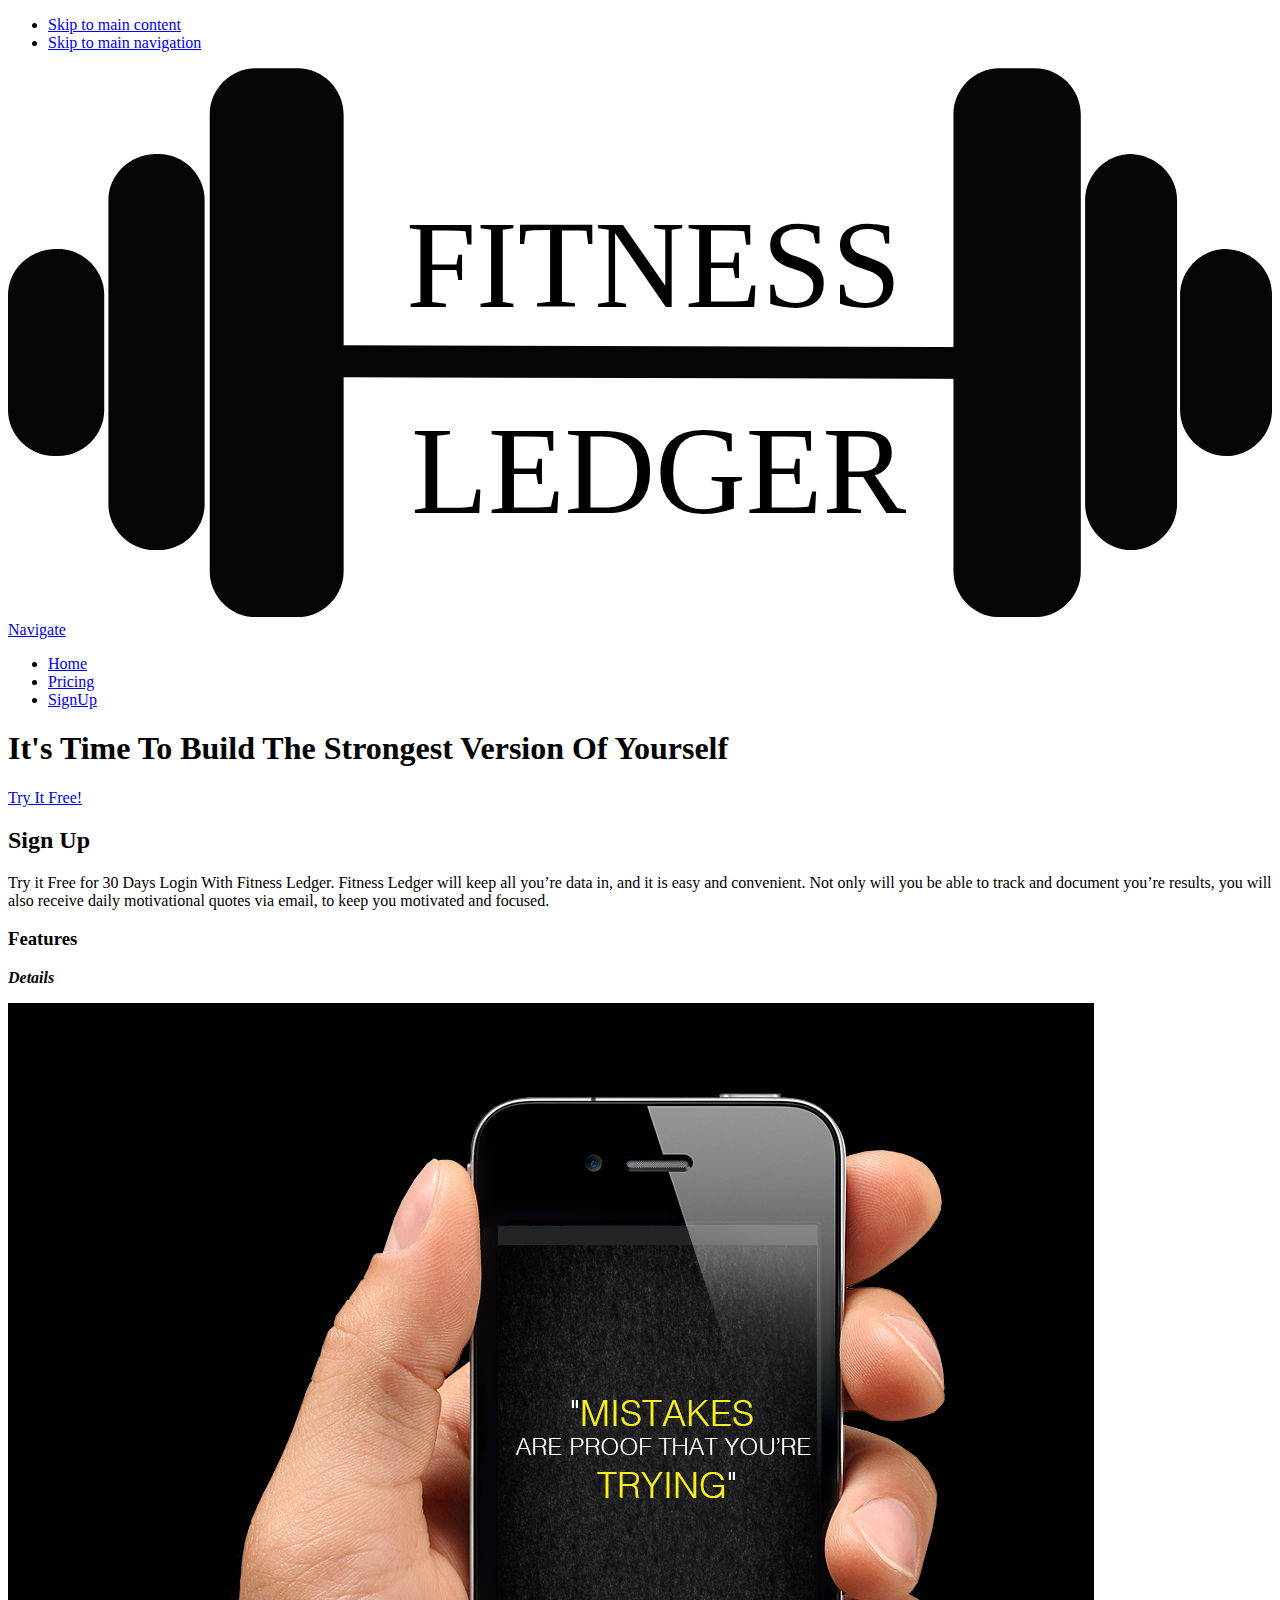
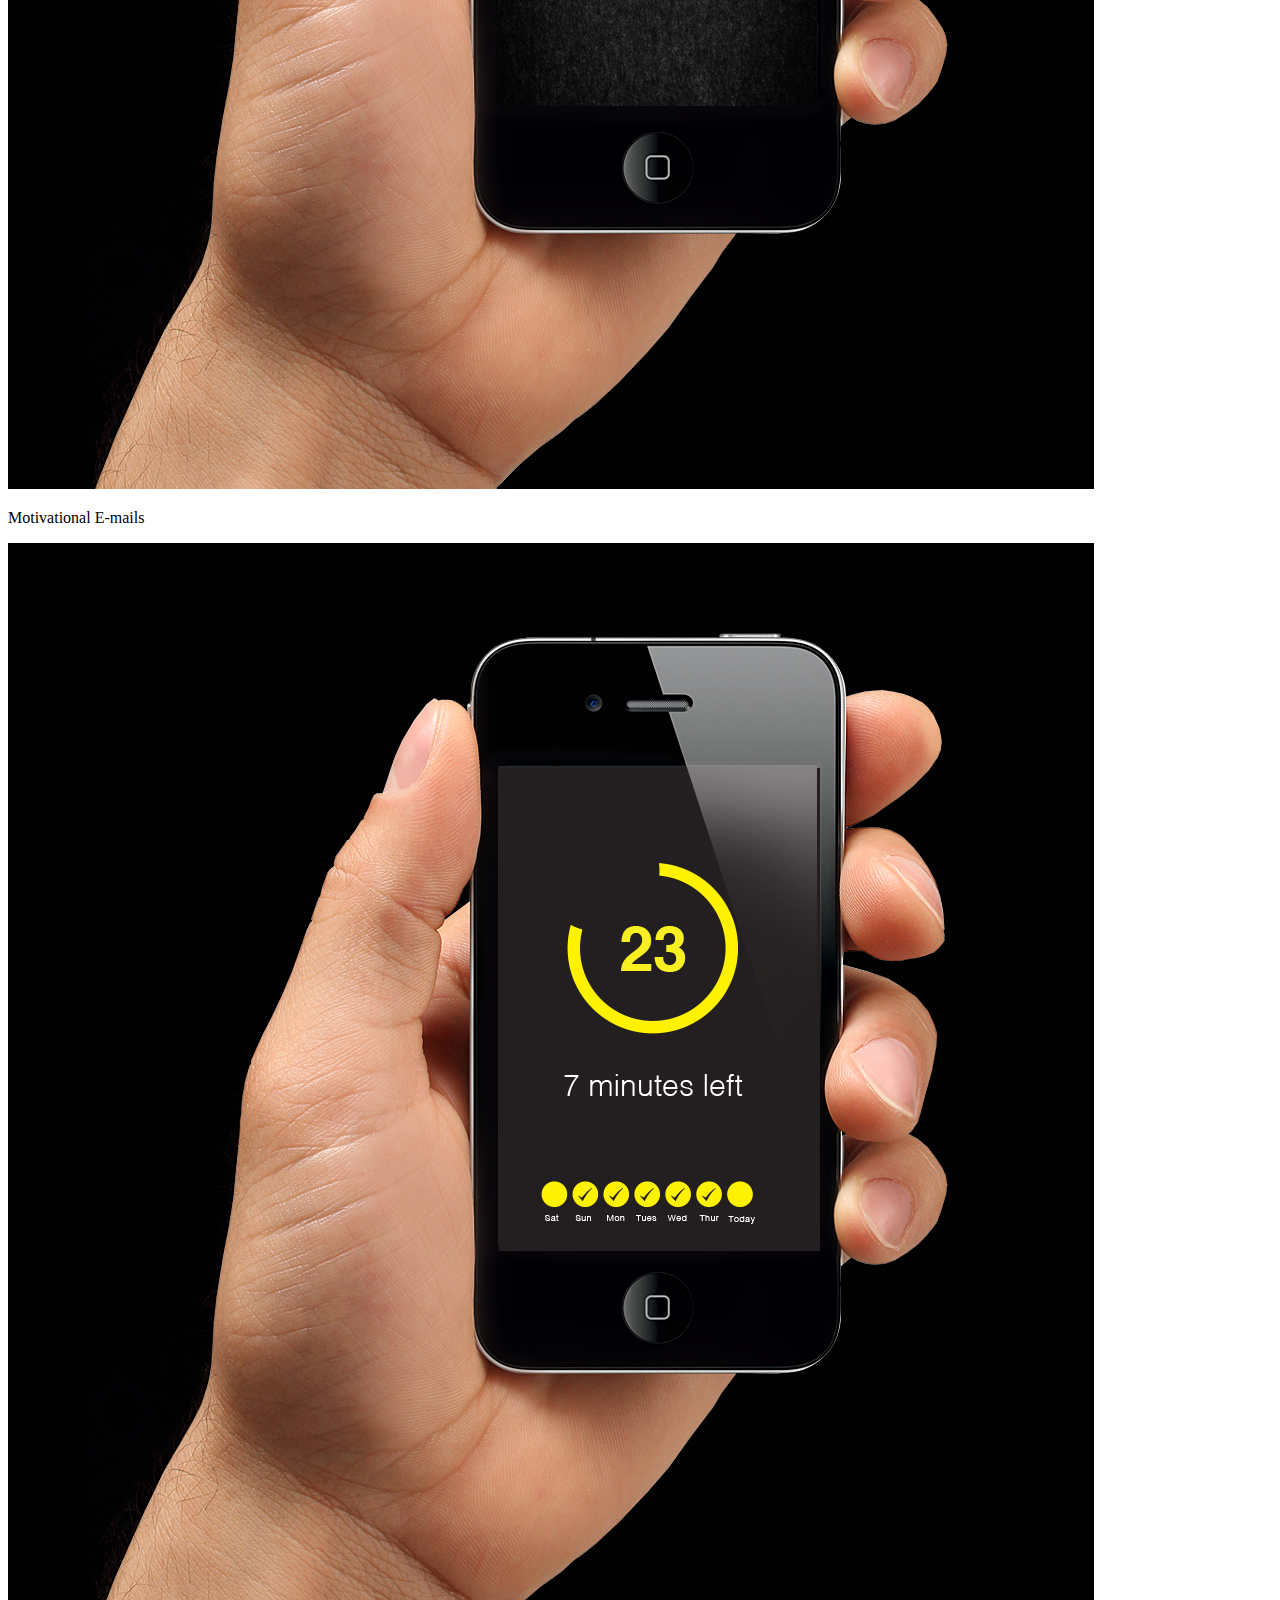
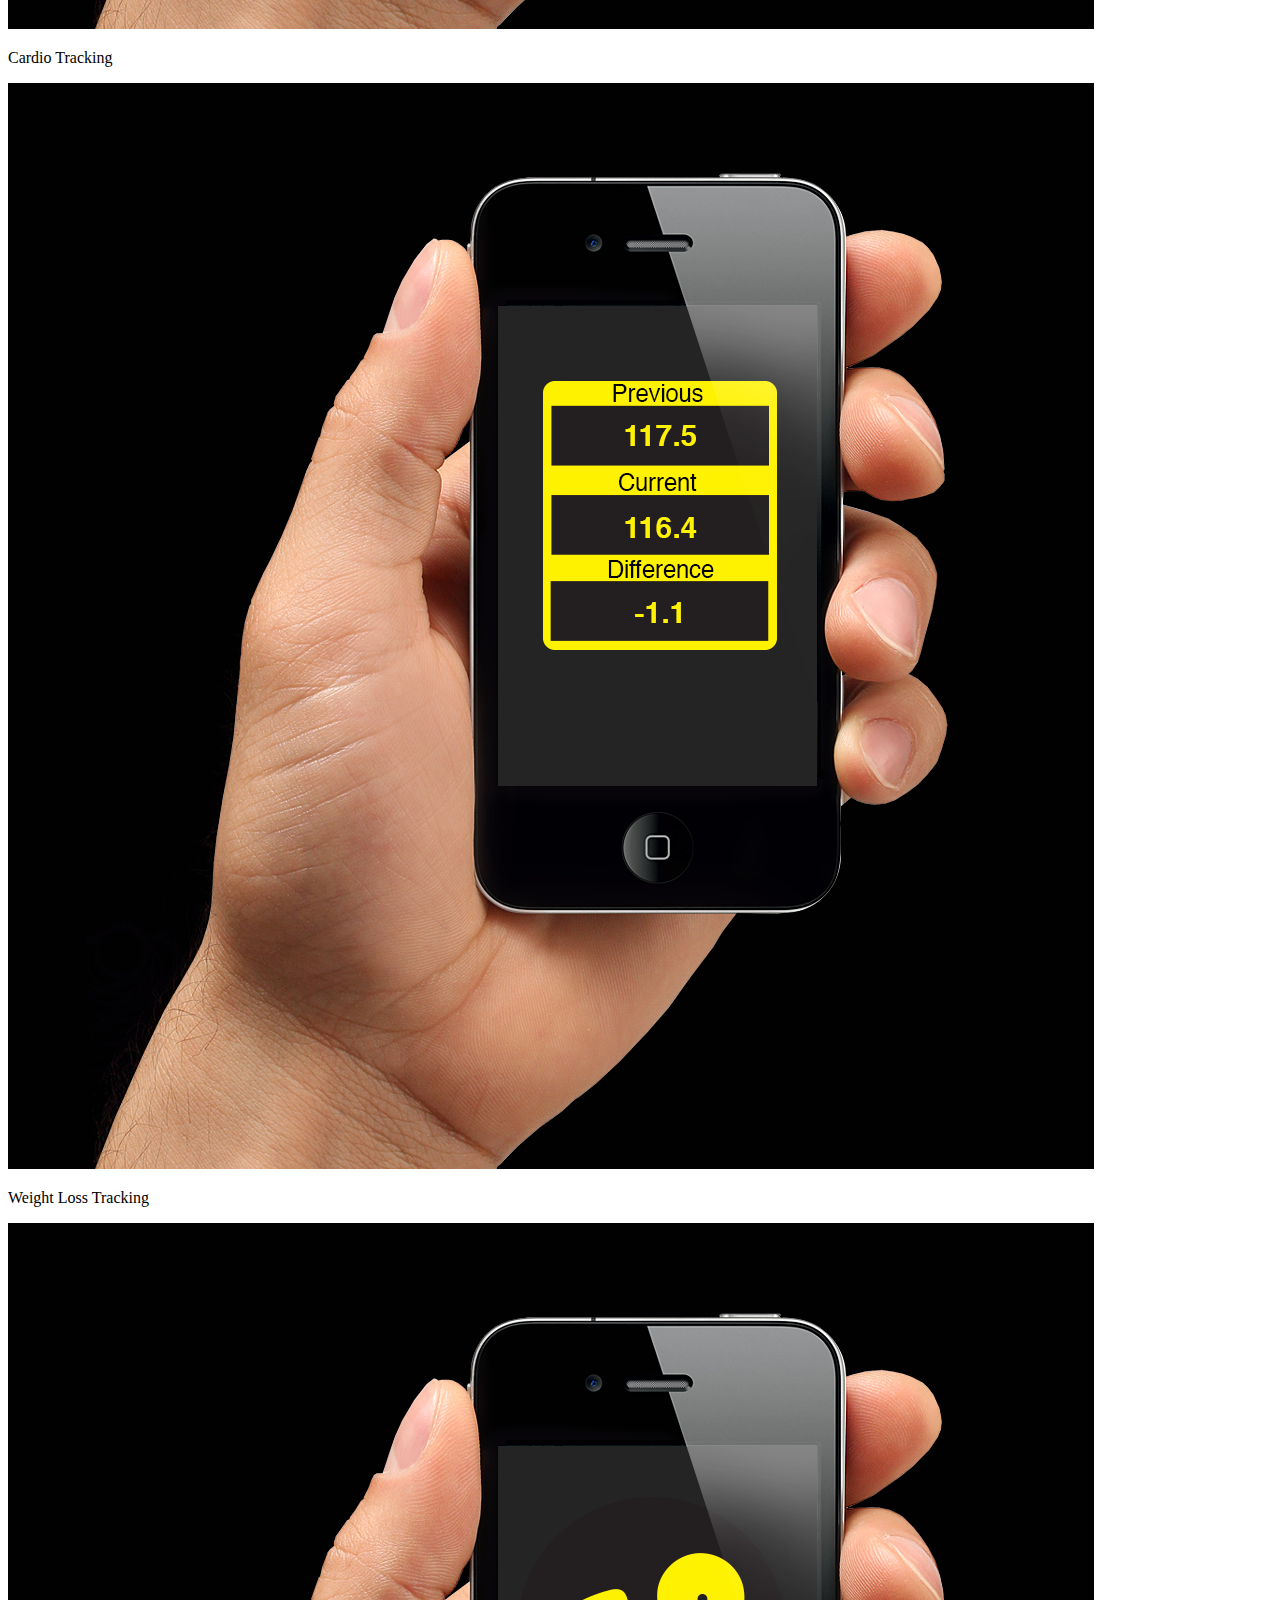
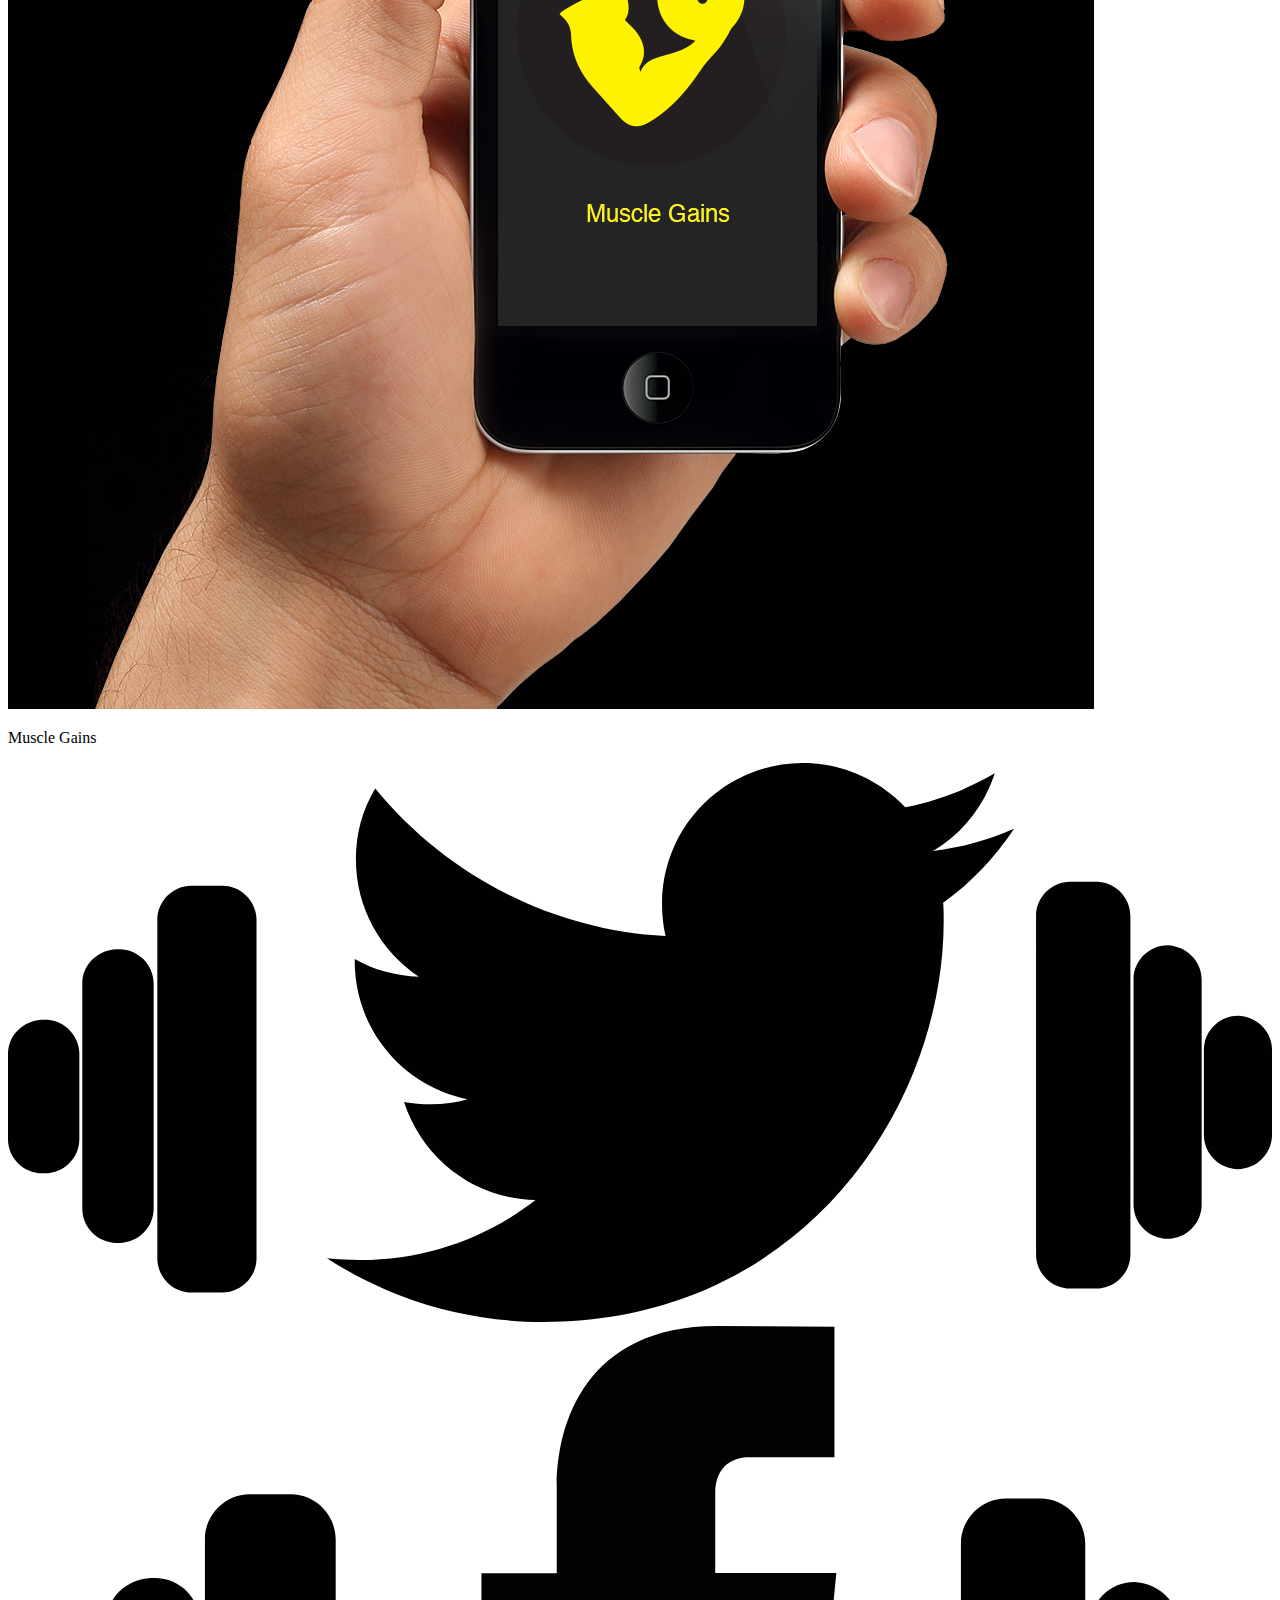
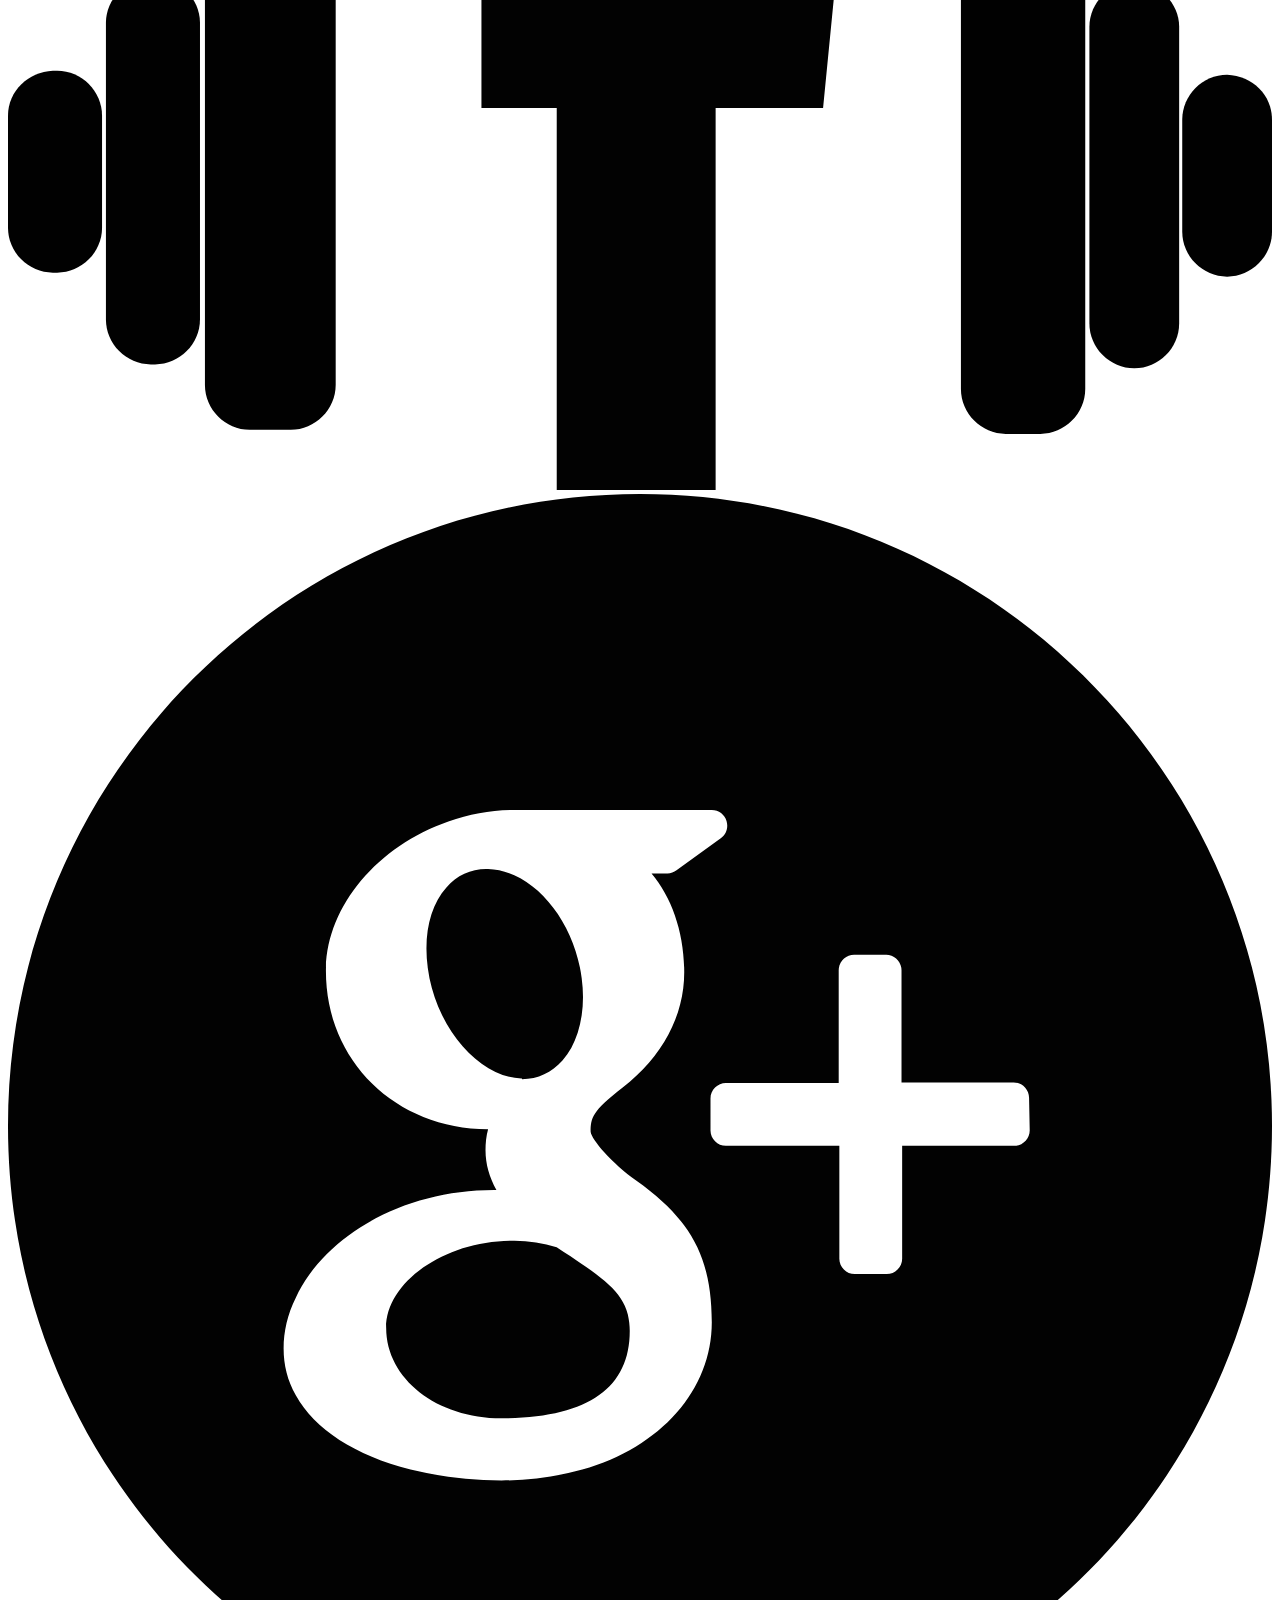
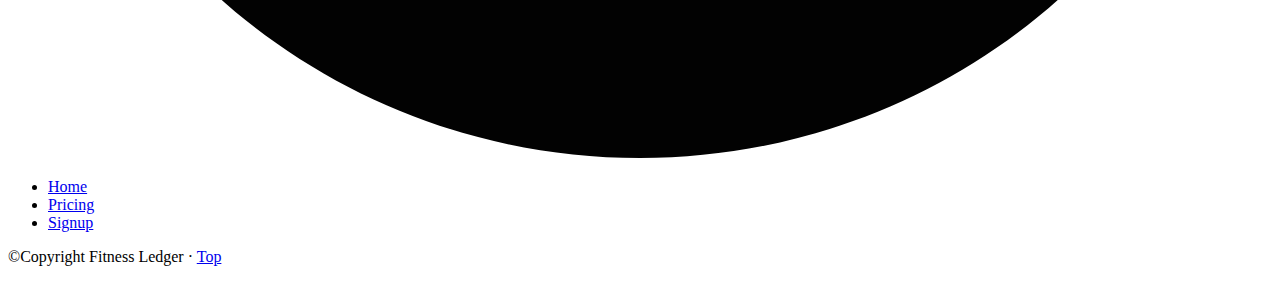
==== index.html @ 0e33649c "Changed features picture" ====
<!DOCTYPE html>
<html lang="en-ca">
<head>
	<meta charset="utf-8">
	<title>Fitness Ledger</title>
	<meta name="viewport" content="width=device-width,initial-scale=1">
    <link href="css/grid.css" rel="stylesheet">
    <link href="css/typography.css" rel="stylesheet">
    <link href="css/main.css" rel="stylesheet">
    
</head>    
<body>
    
    <ul class="skip-links"> 
        <li><a href="#main">Skip to main content</a></li>
        <li><a href="#nav-top">Skip to main navigation</a></li>
    </ul>
    
     <header role="banner" id="top"> 
         <a href="index.html">
            <img src= "Images/logo.svg" alt="fitness ledgerlogo" class="logo">
         </a>
             
          <a href="#nav" id="nav" class="nav-btn">Navigate</a> 
             
		<nav role="navigation" id="nav-top" class="nav-top">	
             <ul>
				<li><a href="index.html">Home</a></li>
				<li><a href="price.html">Pricing</a></li>
                 <li><div class="signuplink"><a href="sign-up.html">SignUp</a></div></li>
			</ul>
        </nav>  
    </header>
         
         <main role= "main" id= "main">
             
        <div class="banner island">
            
            <h1 class="banner-title">It's Time To Build The Strongest Version Of Yourself</h1>
        
            <div class="send">        
                <a href="sign-up.html" class="sign-up-button">Try It Free!</a>
            </div>
         </div>
         
             <article><div class="homepage"></div>
    
        <h2>Sign Up</h2>
          
        <p class="gutter">Try it Free for 30 Days Login With Fitness Ledger. Fitness Ledger will keep all you’re data in, and it is easy and convenient. Not only will you be able to track and document you’re results, you will also receive daily motivational quotes via email, to keep you motivated and focused.</p>
            
        <div class="grey-background">
            
            <h3>Features</h3>
             
            <p class="gutter"><em><strong>Details</strong></em></p>
    
        <div class="grid detail-shots push">
            <div class="unit unit-xs-1 unit-s-1-3 unit-m-1-4">
                <img class="img-flex gutter pad-t" src="Images/motivationalquote.png" alt="motivationalquote">
                <p class="gutter">
                Motivational E-mails
                </p>
            </div>
            
             <div class="unit unit-xs-1 unit-s-1-3 unit-m-1-4">
                 <img class="img-flex gutter pad-t" src="Images/cardio.png" alt="cardio">
                 <p class="gutter">
                     Cardio Tracking
                 </p>
            </div>
            
            <div class="unit unit-xs-1 unit-s-1-3 unit-m-1-4">
                <img class="img-flex gutter pad-t" src="Images/weightloss.png" alt="weightloss"><p class="gutter">Weight Loss Tracking</p>
            </div>
            
            <div class="unit unit-xs-1 unit-s-1 unit-m-1-4">
                <img class="img-flex gutter pad-t" src="Images/musclegains.png" alt="musclegains"> <p class="gutter">Muscle Gains</p>
            </div>
        </div>
        </div>
    </article>
    </main>
         
   <footer role="contentinfo">
       
    <div class="social-media">
        <a href="http://www.twitter.com"><img src= "Images/twitter-logo.svg" alt="social-media"></a>
        <a href= "http://www.facebook.com"><img src= "Images/facebook-logo.svg" alt="social-media"></a>
        <a href= "http://www.googleplus.com"><img src= "Images/googleplus-logo.svg" alt="social-media"></a>
    </div>
       
       <nav id= "nav-bottom" class="nav nav-bottom">
             
             <ul class="nav-bottom">
             <li class= "gutter-half" ><a href="index.html">Home</a></li>
             <li class= "gutter-half"><a href="price.html">Pricing</a></li>
             <li class= "gutter-half"><a href="sign-up.html">Signup</a></li>
            </ul>
             
         </nav>
             
        <p class="micro copyright gutter">©Copyright Fitness Ledger · <a href="#top">Top</a></p>
       </footer>
        
         <script src="js/toggle.js"></script>
         <script src="js/nav.js"></script>
</body>
</html>
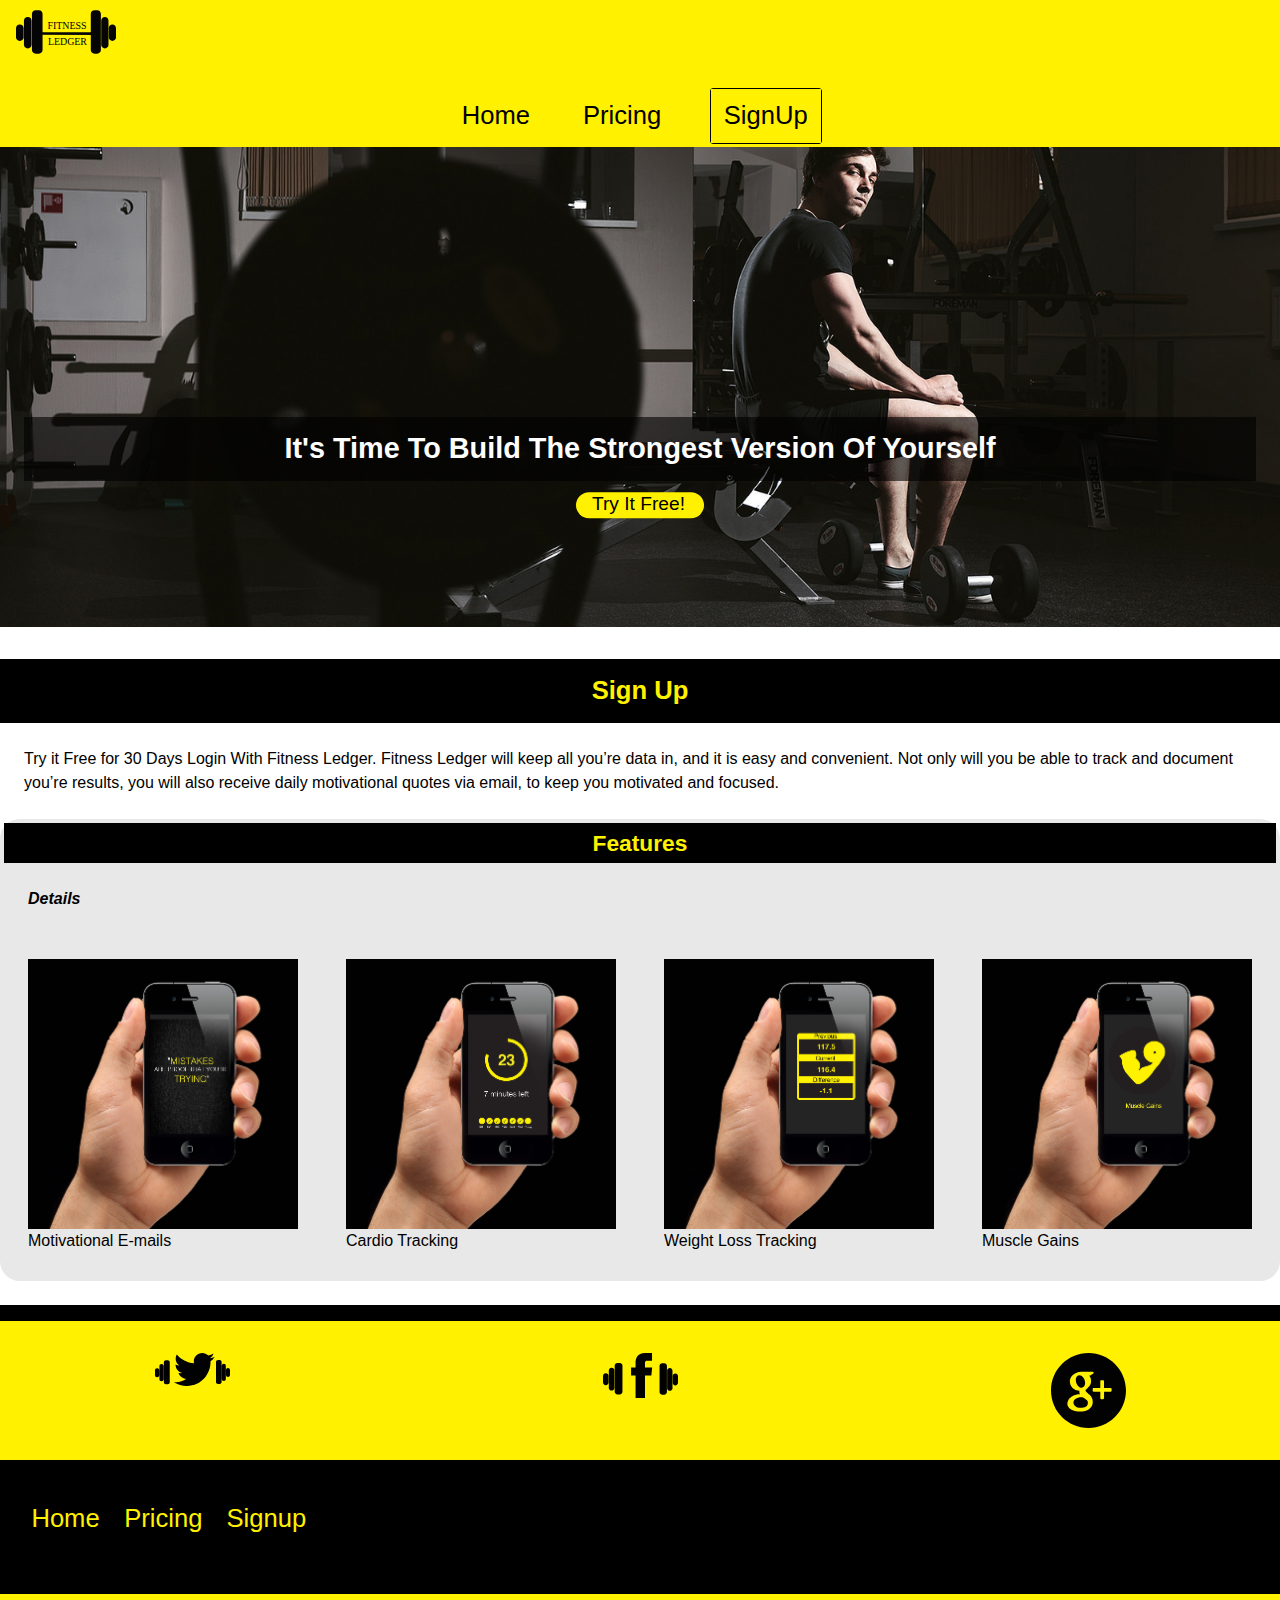
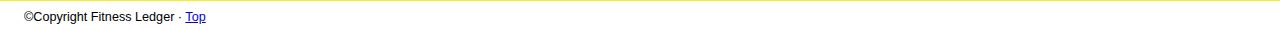
==== commit f848fe0f: "Fixing css" ====
--- a/index.html
+++ b/index.html
@@ -4,9 +4,9 @@
 	<meta charset="utf-8">
 	<title>Fitness Ledger</title>
 	<meta name="viewport" content="width=device-width,initial-scale=1">
-    <link href="css/grid.css" rel="stylesheet">
-    <link href="css/typography.css" rel="stylesheet">
-    <link href="css/main.css" rel="stylesheet">
+    <link href="css/something2.css" rel="stylesheet">
+    <link href="css/something3.css" rel="stylesheet">
+    <link href="css/something1.css" rel="stylesheet">
     
 </head>    
 <body>
--- a/css/something2.css
+++ b/css/something2.css
@@ -0,0 +1,587 @@
+@charset "utf-8";
+
+@-moz-viewport { width: device-width; scale: 1; }
+@-ms-viewport { width: device-width; scale: 1; }
+@-o-viewport { width: device-width; scale: 1; }
+@-webkit-viewport { width: device-width; scale: 1; }
+@viewport { width: device-width; scale: 1; }
+
+* {
+	-moz-box-sizing: border-box;
+	-webkit-box-sizing: border-box;
+	box-sizing: border-box;
+}
+
+html {
+	-moz-text-size-adjust: 100%;
+	-ms-text-size-adjust: 100%;
+	-webkit-text-size-adjust: 100%;
+	text-size-adjust: 100%;
+    font-size: 100%;
+    font-family: helvetica, Times, serif;
+}
+
+img {
+	width: 100%;
+    display: block;
+}
+
+body {
+    margin: 0;
+    padding: 0; 
+}
+
+.line-height {
+    line-height: 1rem;
+
+}
+
+.homepage {
+    padding: 1rem;
+}
+
+.gutter { 
+    padding-left: 1em;
+}
+
+a:focus {
+    outline: 3px solid purple;
+}
+
+.skip-links {
+    margin: 0;
+    padding: 0;
+    list-style-type: none;
+}
+
+.skip-links a {
+    position: absolute;
+    top: -3em;
+    background-color: #000;
+    color: #fff;
+    text-decoration: none;
+    padding: 0.5em 0.75em;
+    font-size: 1.24em;
+}
+
+.skip-links a:focus {
+    top: 0;
+}
+
+article {
+    padding: 0;
+    overflow: hidden;   
+}
+
+.title {
+    margin:0;
+}
+
+header {
+    overflow: hidden;
+    background-color: #FFF100 ;
+}
+
+.logo {
+    height: 4rem;
+    width: 100px;
+    display: block;
+    float: left;
+    margin: 0 0 0 1em;
+}
+
+.billboard {
+    padding: 0;
+    margin: 0;
+    overflow: hidden;
+    background-color: #222;
+}
+
+.banner {
+    padding-top: 0;
+    margin: 0;
+    overflow: hidden;
+    background-image: url(../Images/banner.jpg);
+    position: relative;
+    height: 30em;
+    background-size: cover;
+    background-position: center center;
+}
+
+.banner-title {
+    text-align: center;
+    text-color: white;
+    margin-top: 20%;
+}
+
+.sign-up-button {
+    margin: 0% auto;
+    display: block;
+    font-size: 1.2rem;
+    background-color: #FFF100;
+    text-align: center;
+    padding: 2px 6px 2px 3px;
+    height: 1.6rem;
+    width: 8rem;
+    color: black;
+    border-radius: 24px;
+    transform: translateY(-50%)
+}
+.send a {
+    text-decoration: none;
+}
+
+p {
+    line-height: 1.5rem;
+    margin: 0 0 1.5rem;
+    font-size: 1rem;
+}
+
+.grey-background {
+    background-color: #E8E8E8;
+    border-radius: 20px;
+    padding: .25rem
+}
+
+h1 { 
+     background-color:  rgba(0, 0, 0, 0.6);
+    font-size: 1.5rem;
+    margin: 2rem 20%;
+    color: white; 
+    text-align: center;
+    padding: .5rem 5%;
+}
+
+h2 {
+    background-color: black;
+    font-size: 1.5rem;
+    margin: 2rem 20%;
+    color: #FFF100; 
+    text-align: center;
+    padding: .5rem 5%;
+}
+
+h3 { 
+    background-color: black;
+    font-size: 1.5rem;
+    margin: 2rem 20%;
+    color: #FFF100;
+    text-align: center;
+    padding: .5rem 5%;
+}
+
+figure {
+    margin: 0 auto 1.5rem;
+     width: 100%;
+}
+ 
+figcaption {
+    font-size: .80rem;
+    margin: .5rem 5%;  
+}
+
+.nav-btn,
+.nav-btn:link,
+.nav-btn:visited {
+	height: 2rem;
+    width: 2.875rem; 
+	overflow: hidden;
+	background: transparent url("../images/icon-nav.svg") no-repeat 0 0;
+	text-indent: 100%;
+	white-space: nowrap; 
+    right: 0.625rem;
+    position: absolute;
+    top: 1em;
+}
+
+.nav-btn:hover,
+.nav-btn:focus,
+.nav-btn:active {
+    background-color: #000;
+    background-position: 0 -2.5rem;   
+}
+
+.nav-top {
+	max-height: 0; 
+    overflow: hidden;
+	-moz-transition: all 250ms linear;
+	-o-transition: all 250ms linear;
+	-webkit-transition: all 250ms linear;
+	transition: all 250ms linear;
+    width: 100%;
+    margin: 0;
+}
+
+.signuplink {
+    border: 1px solid black;
+    border-radius: 3px;
+    font-size: 1.6rem;
+    width: 7rem;
+}
+
+.nav-top ul { 
+	margin: 0;
+    padding:0;
+    list-style-type: none;   
+}
+
+.nav-top a,
+.nav-top a:link,
+.nav-top a:visited {
+	display: block;
+	font-size: 1.6rem;
+    padding: .875rem 5%;
+	color: #000;
+	text-decoration: none;
+    background-color: #fff100;   
+}
+
+.nav-top a:hover,
+.nav-top a:focus,
+.nav-top a:active {
+    background-color: #222;
+    color: #fff; 
+}
+
+nav-bottom a,
+.nav-bottom a:link,
+.nav-bottom a:visited {
+	display: block;
+	font-size: 1.6rem;
+    padding: .875rem 5%;
+	color: #fff100;
+	text-decoration: none;
+    background-color: black;   
+}
+
+.nav-bottom a:hover,
+.nav-bottom a:focus,
+.nav-bottom a:active {
+    background-color: #fff100;
+    color: white; 
+}
+
+.nav-bottom {
+    background-color: black;
+    color: #fff100;
+    overflow: hidden;
+    padding-top: 1em; 
+}
+
+.nav-bottom li{
+    list-style: none;
+    float: left;  
+}
+
+.nav-bottom a {
+    text-decoration: none;
+}
+
+.nav-top[data-state="expanded"] {
+    display: block;
+    max-height: 15em;
+}
+
+.social-media {
+    padding: 2em 0;
+    overflow: hidden;
+}
+
+.social-media a {
+    float: left;
+    width: 30%;
+    padding: 0;
+    margin: 0 5% 0 0;
+    display: inline-block;
+    text-align: center;
+}
+
+.social-media img {
+    width: 75px;
+    margin: 0 auto;
+}
+
+.social-media a:nth-child(3){
+    margin: 0;
+}
+
+.info {
+    text-align: center;
+    list-style: none;
+    padding: 0;
+    margin: 0;
+}
+
+.info li {
+    background-color: #000;
+    font-size: 1.5rem;
+    color: #FFF100;
+    text-align: center;
+    padding: .5rem 5%
+}
+    
+footer {
+    background-color:#FFF100;
+    margin: 1.5rem auto;
+    height: 18.5em;
+    overflow: hidden;
+    border-top: solid black 1em;
+}
+
+ul {
+    padding:0;
+    margin:0;
+    padding: 0 1rem;
+    padding-bottom: 1.5rem;
+}
+
+.desc-img {
+    width: 100%;
+    position:relative;
+}
+
+.img-flex {
+    width:100%;
+}
+
+.description {
+    bottom: 0rem;
+    right: 0;
+    left: 0;
+    position:absolute;
+    width: 100%;
+    color: #fff;
+    text-align:center;
+    background-color:rgba(0,0,0,.6);
+    -webkit-margin-before: 0;
+    -webkit-margin-after: 0;
+    -webkit-margin-start: 0px;
+    -webkit-margin-end: 0px;
+}
+
+.featured {
+    clear: both;
+}
+
+.copyright {
+    color: black;
+    position: absolute;
+    padding-top: 1em;
+}
+@media only screen and (min-width: 25em){
+
+    .nav-top {
+        max-height: 5em;
+        text-align: center;
+    }
+    
+    .nav-top ul{
+        position: static;
+        display: inline;     
+    }
+    
+    .nav-top a {
+        display: inline-block;
+        font-size: 1em;
+    }
+        
+    .nav-top li {
+        display: inline-block;
+        margin: 0.5em;
+        padding: 1em;
+    }
+    
+    .nav-btn {
+        display: none;
+    }
+}
+
+@media only screen and (min-width: 38em){
+    .logo {
+        float:left;
+}
+    
+    .nav-top {
+        display: inline-block;
+    }
+    
+label {
+    display: block;
+}
+
+input+label {
+    display: inline-block;
+}
+
+
+button:active {
+    border-color: #FFF100;
+}
+
+.field {
+    font-size: 1.5em;
+    padding: 0.5em;
+    border-radius: 4px;
+    border: 1px solid #666;
+    background-color: #e2e2e2;
+}
+
+.field:focus {
+    background-color: #FFF100;
+    color: #fff;
+    outline: 3px solid #000;
+}
+}
+
+body {
+  line-height: 1;
+}
+
+ol, ul {
+  list-style: none;
+}
+
+blockquote, q {
+  quotes: none;
+}
+
+blockquote:before, blockquote:after,
+q:before, q:after {
+  content: '';
+  content: none;
+}
+
+table {
+  border-collapse: collapse;
+  border-spacing: 0;
+}
+
+.plan {
+  margin: 10px 0;
+  padding: 20px;
+  text-align: center;
+  background: #FFF100;
+  background-clip: padding-box;
+  border: solid black;
+  border-width: 2px 0 2px 2px;
+  -webkit-box-sizing: border-box;
+  -moz-box-sizing: border-box;
+  box-sizing: border-box;
+  -webkit-box-shadow: 0 1px 2px rgba(0, 0, 0, 0.1);
+  box-shadow: 0 1px 2px rgba(0, 0, 0, 0.1);
+}
+.plan:first-child {
+  border-top-left-radius: 7px;
+  border-bottom-left-radius: 7px;
+}
+.plan:last-child {
+  border-width: 2px;
+  border-top-right-radius: 7px;
+  border-bottom-right-radius: 7px;
+}
+
+.plan-title {
+  position: relative;
+  margin: -20px -10px 20px;
+  padding: 20px;
+  line-height: 1;
+  font-size: 16px;
+  font-weight: bold;
+  color: #FFF100;
+}
+
+.plan-price {
+  margin: 0 auto 20px;
+  width: 90px;
+  height: 90px;
+  line-height: 90px;
+  font-size: 19px;
+  font-weight: bold;
+  color: #FFF100;
+  background: black;
+  border-radius: 45px;
+}
+.plan-price > span {
+  font-size: 12px;
+  font-weight: normal;
+  color: white;
+}
+
+.plan-features {
+  margin-bottom: 20px;
+  line-height: 2;
+  font-size: 12px;
+  color: grey;
+  text-align: center;
+}
+.plan-features > li > strong {
+  font-weight: bold;
+  color: black;
+}
+
+.plan-button {
+  display: inline-block;
+  vertical-align: top;
+  padding: 0 15px;
+  line-height: 30px;
+  font-weight: bold;
+  color: #FFF100;
+  text-transform: uppercase;
+  text-decoration: none;
+  text-shadow: 0 1px 1px rgba(0, 0, 0, 0.7);
+  background: black;
+  border: 1px solid #222;
+  border-bottom-color: black;
+  border-radius: 3px;
+}
+.plan-button:active {
+  color: rgba(255, 255, 255, 0.95);
+  background: black;
+  border-color: black #222 #222;
+}
+
+.plan-tall {
+  margin: 0;
+  background-color: #FFF100;
+  border-width: 2px;
+  border-radius: 7px;
+}
+.plan-tall > .plan-title {
+  font-size: 18px;
+}
+.plan-tall > .plan-price {
+  width: 100px;
+  height: 100px;
+  line-height: 100px;
+  font-size: 21px;
+  border-radius: 50px;
+}
+.plan-tall > .plan-features {
+  font-size: 13px;
+}
+.plan-tall > .plan-button {
+  padding: 0 16px;
+  line-height: 32px;
+}
+.plan-tall + .plan {
+  border-left: 0;
+}
+
+/* ----------------- Sign Up Page --------------- */
+
+.form-wrapper {
+    width: 100%;
+    padding: 10%;
+}
+
+.radio-toggle {
+ margin-left: 1.5em;   
+}
+
+.form-item {
+    margin: .5em 0;
+}
+
+.item-containers {
+    margin-bottom: .75em;   
+}--- a/css/something3.css
+++ b/css/something3.css
@@ -0,0 +1,143 @@
+html {
+  font: normal 100%/1.5 sans-serif;
+}
+
+h1, h2, h3, h4, h5, h6,
+p, ul, ol, dl, dd, figure,
+blockquote, details, hr,
+fieldset, pre, table {
+  margin: 0 0 1.5rem;
+}
+
+.yotta {
+  font-size: 2.2807rem;
+  line-height: 1.3154;
+}
+
+.zetta {
+  font-size: 2.0273rem;
+  line-height: 1.4798;
+}
+
+h1, .exa {
+  font-size: 1.8020rem;
+  line-height: 1.6648;
+}
+
+h2, .peta {
+  font-size: 1.6018rem;
+  line-height: 1.8729;
+}
+
+h3, .tera {
+  font-size: 1.4238rem;
+  line-height: 1.0535;
+}
+
+h4, .giga {
+  font-size: 1.2656rem;
+  line-height: 1.1852;
+}
+
+h5, .mega {
+  font-size: 1.1250rem;
+  line-height: 1.3333;
+}
+
+h6, .kilo {
+  font-size: 1.0000rem;
+  line-height: 1.5000;
+}
+
+small, .milli {
+  font-size: 0.8889rem;
+  line-height: 1.6875;
+}
+
+.micro {
+  font-size: 0.7901rem;
+  line-height: 1.8984;
+}
+
+sub,
+sup {
+  font-size: 75%;
+  line-height: 1px;
+  position: relative;
+  vertical-align: baseline;
+}
+
+sup {
+  top: -0.5em;
+}
+
+sub {
+  bottom: -0.25em;
+}
+
+.push {
+  margin-bottom: 1.5rem;
+}
+
+.push-none, .push-0 {
+  margin-bottom: 0;
+}
+
+.push-double, .push-2 {
+  margin-bottom: 3.0000rem;
+}
+
+.push-half, .push-1-2 {
+  margin-bottom: 0.7500rem;
+}
+
+.pad-top, .pad-t {
+  padding-top: 1.5rem;
+}
+
+.pad-bottom, .pad-b {
+  padding-bottom: 1.5rem;
+}
+
+.pad-top-double, .pad-t-2 {
+  padding-top: 3.0000rem;
+}
+
+.pad-bottom-double, .pad-b-2 {
+  padding-bottom: 3.0000rem;
+}
+
+.pad-top-half, .pad-t-1-2 {
+  padding-top: 0.7500rem;
+}
+
+.pad-bottom-half, .pad-b-1-2 {
+  padding-bottom: 0.7500rem;
+}
+
+.island {
+  padding: 1.5rem;
+}
+
+.island-half, .island-1-2 {
+  padding: 0.7500rem;
+}
+
+.island-double, .island-2 {
+  padding: 3.0000rem;
+}
+
+.gutter {
+  padding-left: 1.5rem;
+  padding-right: 1.5rem;
+}
+
+.gutter-half, .gutter-1-2 {
+  padding-left: 0.7500rem;
+  padding-right: 0.7500rem;
+}
+
+.gutter-double, .gutter-2 {
+  padding-left: 3.0000rem;
+  padding-right: 3.0000rem;
+}
--- a/css/something1.css
+++ b/css/something1.css
@@ -0,0 +1,269 @@
+.grid {
+  margin: 0;
+  padding: 0;
+  letter-spacing: -0.31em;
+  text-rendering: optimizespeed;
+  display: -webkit-flex;
+  -webkit-flex-flow: row wrap;
+  display: -ms-flexbox;
+  -ms-flex-flow: row wrap;
+}
+
+.grid-bottom {
+  -webkit-align-items: flex-end;
+  -ms-align-items: flex-end;
+}
+
+.grid-middle {
+  -webkit-align-items: center;
+  -ms-align-items: center;
+}
+
+.opera-only :-o-prefocus, .grid {
+  word-spacing: -0.43em;
+}
+
+.unit {
+  letter-spacing: normal;
+  text-rendering: auto;
+  vertical-align: top;
+  word-spacing: normal;
+  display: inline-block;
+  visibility: visible;
+}
+
+.grid-bottom .unit {
+  vertical-align: bottom;
+}
+
+.grid-middle .unit {
+  vertical-align: middle;
+}
+
+.unit-xs-hidden {
+  display: none;
+  visibility: hidden;
+}
+
+.unit-xs-1 {
+  display: block;
+  visibility: visible;
+  width: 100%;
+}
+
+.unit-xs-1-2 {
+  width: 49.0000%;
+}
+
+.unit-xs-1-3 {
+  width: 33.3333%;
+}
+
+.unit-xs-2-3 {
+  width: 66.6667%;
+}
+
+.unit-xs-1-4 {
+  width: 25.0000%;
+}
+
+.unit-xs-3-4 {
+  width: 75.0000%;
+}
+
+.unit-xs-1-2,.unit-xs-1-3,.unit-xs-2-3,.unit-xs-1-4,.unit-xs-3-4 {
+  display: inline-block;
+  visibility: visible;
+}
+
+@media only screen and (min-width: 25em) {
+
+.unit-s-hidden {
+  display: none;
+  visibility: hidden;
+}
+
+.unit-s-1 {
+  display: block;
+  visibility: visible;
+  width: 100%;
+}
+
+.unit-offset-s-0 {
+  margin-left: 0;
+}
+
+.unit-s-1-2 {
+  width: 50.0000%;
+}
+
+.unit-offset-s-1-2 {
+  margin-left: 50.0000%;
+}
+
+.unit-s-1-3 {
+  width: 33.3333%;
+}
+
+.unit-offset-s-1-3 {
+  margin-left: 33.3333%;
+}
+
+.unit-s-2-3 {
+  width: 66.6667%;
+}
+
+.unit-offset-s-2-3 {
+  margin-left: 66.6667%;
+}
+
+.unit-s-1-4 {
+  width: 25.0000%;
+}
+
+.unit-offset-s-1-4 {
+  margin-left: 25.0000%;
+}
+
+.unit-s-3-4 {
+  width: 75.0000%;
+}
+
+.unit-offset-s-3-4 {
+  margin-left: 75.0000%;
+}
+
+.unit-s-1-2,.unit-s-1-3,.unit-s-2-3,.unit-s-1-4,.unit-s-3-4 {
+  display: inline-block;
+  visibility: visible;
+}
+
+}
+
+@media only screen and (min-width: 38em) {
+
+.unit-m-hidden {
+  display: none;
+  visibility: hidden;
+}
+
+.unit-m-1 {
+  display: block;
+  visibility: visible;
+  width: 100%;
+}
+
+.unit-offset-m-0 {
+  margin-left: 0;
+}
+
+.unit-m-1-2 {
+  width: 50.0000%;
+}
+
+.unit-offset-m-1-2 {
+  margin-left: 50.0000%;
+}
+
+.unit-m-1-3 {
+  width: 33.3333%;
+}
+
+.unit-offset-m-1-3 {
+  margin-left: 33.3333%;
+}
+
+.unit-m-2-3 {
+  width: 66.6667%;
+}
+
+.unit-offset-m-2-3 {
+  margin-left: 66.6667%;
+}
+
+.unit-m-1-4 {
+  width: 25.0000%;
+}
+
+.unit-offset-m-1-4 {
+  margin-left: 25.0000%;
+}
+
+.unit-m-3-4 {
+  width: 75.0000%;
+}
+
+.unit-offset-m-3-4 {
+  margin-left: 75.0000%;
+}
+
+.unit-m-1-2,.unit-m-1-3,.unit-m-2-3,.unit-m-1-4,.unit-m-3-4 {
+  display: inline-block;
+  visibility: visible;
+}
+
+}
+
+@media only screen and (min-width: 60em) {
+
+.unit-l-hidden {
+  display: none;
+  visibility: hidden;
+}
+
+.unit-l-1 {
+  display: block;
+  visibility: visible;
+  width: 100%;
+}
+
+.unit-offset-l-0 {
+  margin-left: 0;
+}
+
+.unit-l-1-2 {
+  width: 50.0000%;
+}
+
+.unit-offset-l-1-2 {
+  margin-left: 50.0000%;
+}
+
+.unit-l-1-3 {
+  width: 33.3333%;
+}
+
+.unit-offset-l-1-3 {
+  margin-left: 33.3333%;
+}
+
+.unit-l-2-3 {
+  width: 66.6667%;
+}
+
+.unit-offset-l-2-3 {
+  margin-left: 66.6667%;
+}
+
+.unit-l-1-4 {
+  width: 25.0000%;
+}
+
+.unit-offset-l-1-4 {
+  margin-left: 25.0000%;
+}
+
+.unit-l-3-4 {
+  width: 75.0000%;
+}
+
+.unit-offset-l-3-4 {
+  margin-left: 75.0000%;
+}
+
+.unit-l-1-2,.unit-l-1-3,.unit-l-2-3,.unit-l-1-4,.unit-l-3-4 {
+  display: inline-block;
+  visibility: visible;
+}
+
+}
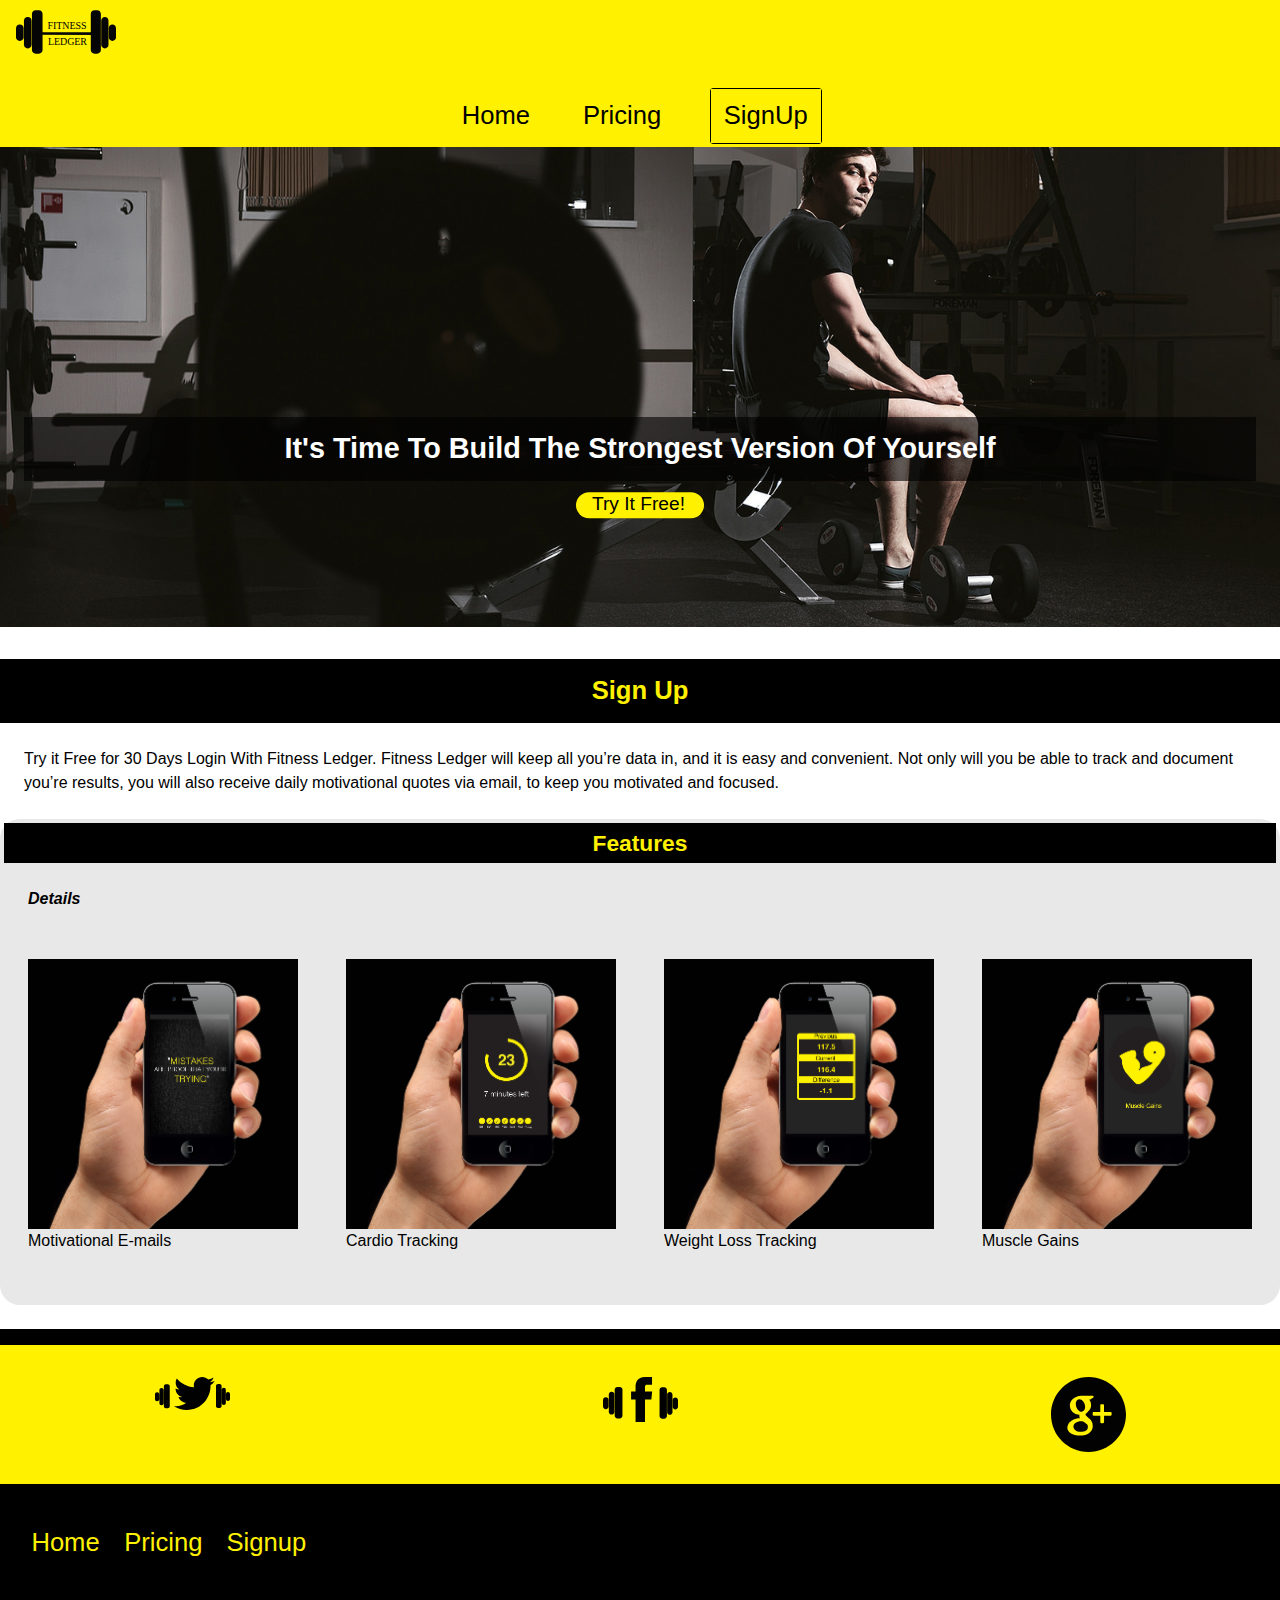
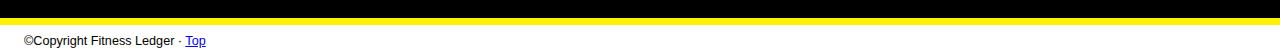
==== commit a5a0d024: "Fixing css" ====
--- a/index.html
+++ b/index.html
@@ -4,9 +4,9 @@
 	<meta charset="utf-8">
 	<title>Fitness Ledger</title>
 	<meta name="viewport" content="width=device-width,initial-scale=1">
-    <link href="css/something2.css" rel="stylesheet">
-    <link href="css/something3.css" rel="stylesheet">
-    <link href="css/something1.css" rel="stylesheet">
+    <link href="css/grid.css" rel="stylesheet">
+    <link href="css/main.css" rel="stylesheet">
+    <link href="css/typography.css" rel="stylesheet">
     
 </head>    
 <body>
--- a/css/grid.css
+++ b/css/grid.css
@@ -0,0 +1,269 @@
+.grid {
+  margin: 0;
+  padding: 0;
+  letter-spacing: -0.31em;
+  text-rendering: optimizespeed;
+  display: -webkit-flex;
+  -webkit-flex-flow: row wrap;
+  display: -ms-flexbox;
+  -ms-flex-flow: row wrap;
+}
+
+.grid-bottom {
+  -webkit-align-items: flex-end;
+  -ms-align-items: flex-end;
+}
+
+.grid-middle {
+  -webkit-align-items: center;
+  -ms-align-items: center;
+}
+
+.opera-only :-o-prefocus, .grid {
+  word-spacing: -0.43em;
+}
+
+.unit {
+  letter-spacing: normal;
+  text-rendering: auto;
+  vertical-align: top;
+  word-spacing: normal;
+  display: inline-block;
+  visibility: visible;
+}
+
+.grid-bottom .unit {
+  vertical-align: bottom;
+}
+
+.grid-middle .unit {
+  vertical-align: middle;
+}
+
+.unit-xs-hidden {
+  display: none;
+  visibility: hidden;
+}
+
+.unit-xs-1 {
+  display: block;
+  visibility: visible;
+  width: 100%;
+}
+
+.unit-xs-1-2 {
+  width: 49.0000%;
+}
+
+.unit-xs-1-3 {
+  width: 33.3333%;
+}
+
+.unit-xs-2-3 {
+  width: 66.6667%;
+}
+
+.unit-xs-1-4 {
+  width: 25.0000%;
+}
+
+.unit-xs-3-4 {
+  width: 75.0000%;
+}
+
+.unit-xs-1-2,.unit-xs-1-3,.unit-xs-2-3,.unit-xs-1-4,.unit-xs-3-4 {
+  display: inline-block;
+  visibility: visible;
+}
+
+@media only screen and (min-width: 25em) {
+
+.unit-s-hidden {
+  display: none;
+  visibility: hidden;
+}
+
+.unit-s-1 {
+  display: block;
+  visibility: visible;
+  width: 100%;
+}
+
+.unit-offset-s-0 {
+  margin-left: 0;
+}
+
+.unit-s-1-2 {
+  width: 50.0000%;
+}
+
+.unit-offset-s-1-2 {
+  margin-left: 50.0000%;
+}
+
+.unit-s-1-3 {
+  width: 33.3333%;
+}
+
+.unit-offset-s-1-3 {
+  margin-left: 33.3333%;
+}
+
+.unit-s-2-3 {
+  width: 66.6667%;
+}
+
+.unit-offset-s-2-3 {
+  margin-left: 66.6667%;
+}
+
+.unit-s-1-4 {
+  width: 25.0000%;
+}
+
+.unit-offset-s-1-4 {
+  margin-left: 25.0000%;
+}
+
+.unit-s-3-4 {
+  width: 75.0000%;
+}
+
+.unit-offset-s-3-4 {
+  margin-left: 75.0000%;
+}
+
+.unit-s-1-2,.unit-s-1-3,.unit-s-2-3,.unit-s-1-4,.unit-s-3-4 {
+  display: inline-block;
+  visibility: visible;
+}
+
+}
+
+@media only screen and (min-width: 38em) {
+
+.unit-m-hidden {
+  display: none;
+  visibility: hidden;
+}
+
+.unit-m-1 {
+  display: block;
+  visibility: visible;
+  width: 100%;
+}
+
+.unit-offset-m-0 {
+  margin-left: 0;
+}
+
+.unit-m-1-2 {
+  width: 50.0000%;
+}
+
+.unit-offset-m-1-2 {
+  margin-left: 50.0000%;
+}
+
+.unit-m-1-3 {
+  width: 33.3333%;
+}
+
+.unit-offset-m-1-3 {
+  margin-left: 33.3333%;
+}
+
+.unit-m-2-3 {
+  width: 66.6667%;
+}
+
+.unit-offset-m-2-3 {
+  margin-left: 66.6667%;
+}
+
+.unit-m-1-4 {
+  width: 25.0000%;
+}
+
+.unit-offset-m-1-4 {
+  margin-left: 25.0000%;
+}
+
+.unit-m-3-4 {
+  width: 75.0000%;
+}
+
+.unit-offset-m-3-4 {
+  margin-left: 75.0000%;
+}
+
+.unit-m-1-2,.unit-m-1-3,.unit-m-2-3,.unit-m-1-4,.unit-m-3-4 {
+  display: inline-block;
+  visibility: visible;
+}
+
+}
+
+@media only screen and (min-width: 60em) {
+
+.unit-l-hidden {
+  display: none;
+  visibility: hidden;
+}
+
+.unit-l-1 {
+  display: block;
+  visibility: visible;
+  width: 100%;
+}
+
+.unit-offset-l-0 {
+  margin-left: 0;
+}
+
+.unit-l-1-2 {
+  width: 50.0000%;
+}
+
+.unit-offset-l-1-2 {
+  margin-left: 50.0000%;
+}
+
+.unit-l-1-3 {
+  width: 33.3333%;
+}
+
+.unit-offset-l-1-3 {
+  margin-left: 33.3333%;
+}
+
+.unit-l-2-3 {
+  width: 66.6667%;
+}
+
+.unit-offset-l-2-3 {
+  margin-left: 66.6667%;
+}
+
+.unit-l-1-4 {
+  width: 25.0000%;
+}
+
+.unit-offset-l-1-4 {
+  margin-left: 25.0000%;
+}
+
+.unit-l-3-4 {
+  width: 75.0000%;
+}
+
+.unit-offset-l-3-4 {
+  margin-left: 75.0000%;
+}
+
+.unit-l-1-2,.unit-l-1-3,.unit-l-2-3,.unit-l-1-4,.unit-l-3-4 {
+  display: inline-block;
+  visibility: visible;
+}
+
+}
--- a/css/main.css
+++ b/css/main.css
@@ -0,0 +1,587 @@
+@charset "utf-8";
+
+@-moz-viewport { width: device-width; scale: 1; }
+@-ms-viewport { width: device-width; scale: 1; }
+@-o-viewport { width: device-width; scale: 1; }
+@-webkit-viewport { width: device-width; scale: 1; }
+@viewport { width: device-width; scale: 1; }
+
+* {
+	-moz-box-sizing: border-box;
+	-webkit-box-sizing: border-box;
+	box-sizing: border-box;
+}
+
+html {
+	-moz-text-size-adjust: 100%;
+	-ms-text-size-adjust: 100%;
+	-webkit-text-size-adjust: 100%;
+	text-size-adjust: 100%;
+    font-size: 100%;
+    font-family: helvetica, Times, serif;
+}
+
+img {
+	width: 100%;
+    display: block;
+}
+
+body {
+    margin: 0;
+    padding: 0; 
+}
+
+.line-height {
+    line-height: 1rem;
+
+}
+
+.homepage {
+    padding: 1rem;
+}
+
+.gutter { 
+    padding-left: 1em;
+}
+
+a:focus {
+    outline: 3px solid purple;
+}
+
+.skip-links {
+    margin: 0;
+    padding: 0;
+    list-style-type: none;
+}
+
+.skip-links a {
+    position: absolute;
+    top: -3em;
+    background-color: #000;
+    color: #fff;
+    text-decoration: none;
+    padding: 0.5em 0.75em;
+    font-size: 1.24em;
+}
+
+.skip-links a:focus {
+    top: 0;
+}
+
+article {
+    padding: 0;
+    overflow: hidden;   
+}
+
+.title {
+    margin:0;
+}
+
+header {
+    overflow: hidden;
+    background-color: #FFF100 ;
+}
+
+.logo {
+    height: 4rem;
+    width: 100px;
+    display: block;
+    float: left;
+    margin: 0 0 0 1em;
+}
+
+.billboard {
+    padding: 0;
+    margin: 0;
+    overflow: hidden;
+    background-color: #222;
+}
+
+.banner {
+    padding-top: 0;
+    margin: 0;
+    overflow: hidden;
+    background-image: url(../Images/banner.jpg);
+    position: relative;
+    height: 30em;
+    background-size: cover;
+    background-position: center center;
+}
+
+.banner-title {
+    text-align: center;
+    text-color: white;
+    margin-top: 20%;
+}
+
+.sign-up-button {
+    margin: 0% auto;
+    display: block;
+    font-size: 1.2rem;
+    background-color: #FFF100;
+    text-align: center;
+    padding: 2px 6px 2px 3px;
+    height: 1.6rem;
+    width: 8rem;
+    color: black;
+    border-radius: 24px;
+    transform: translateY(-50%)
+}
+.send a {
+    text-decoration: none;
+}
+
+p {
+    line-height: 1.5rem;
+    margin: 0 0 1.5rem;
+    font-size: 1rem;
+}
+
+.grey-background {
+    background-color: #E8E8E8;
+    border-radius: 20px;
+    padding: .25rem
+}
+
+h1 { 
+     background-color:  rgba(0, 0, 0, 0.6);
+    font-size: 1.5rem;
+    margin: 2rem 20%;
+    color: white; 
+    text-align: center;
+    padding: .5rem 5%;
+}
+
+h2 {
+    background-color: black;
+    font-size: 1.5rem;
+    margin: 2rem 20%;
+    color: #FFF100; 
+    text-align: center;
+    padding: .5rem 5%;
+}
+
+h3 { 
+    background-color: black;
+    font-size: 1.5rem;
+    margin: 2rem 20%;
+    color: #FFF100;
+    text-align: center;
+    padding: .5rem 5%;
+}
+
+figure {
+    margin: 0 auto 1.5rem;
+     width: 100%;
+}
+ 
+figcaption {
+    font-size: .80rem;
+    margin: .5rem 5%;  
+}
+
+.nav-btn,
+.nav-btn:link,
+.nav-btn:visited {
+	height: 2rem;
+    width: 2.875rem; 
+	overflow: hidden;
+	background: transparent url("../images/icon-nav.svg") no-repeat 0 0;
+	text-indent: 100%;
+	white-space: nowrap; 
+    right: 0.625rem;
+    position: absolute;
+    top: 1em;
+}
+
+.nav-btn:hover,
+.nav-btn:focus,
+.nav-btn:active {
+    background-color: #000;
+    background-position: 0 -2.5rem;   
+}
+
+.nav-top {
+	max-height: 0; 
+    overflow: hidden;
+	-moz-transition: all 250ms linear;
+	-o-transition: all 250ms linear;
+	-webkit-transition: all 250ms linear;
+	transition: all 250ms linear;
+    width: 100%;
+    margin: 0;
+}
+
+.signuplink {
+    border: 1px solid black;
+    border-radius: 3px;
+    font-size: 1.6rem;
+    width: 7rem;
+}
+
+.nav-top ul { 
+	margin: 0;
+    padding:0;
+    list-style-type: none;   
+}
+
+.nav-top a,
+.nav-top a:link,
+.nav-top a:visited {
+	display: block;
+	font-size: 1.6rem;
+    padding: .875rem 5%;
+	color: #000;
+	text-decoration: none;
+    background-color: #fff100;   
+}
+
+.nav-top a:hover,
+.nav-top a:focus,
+.nav-top a:active {
+    background-color: #222;
+    color: #fff; 
+}
+
+nav-bottom a,
+.nav-bottom a:link,
+.nav-bottom a:visited {
+	display: block;
+	font-size: 1.6rem;
+    padding: .875rem 5%;
+	color: #fff100;
+	text-decoration: none;
+    background-color: black;   
+}
+
+.nav-bottom a:hover,
+.nav-bottom a:focus,
+.nav-bottom a:active {
+    background-color: #fff100;
+    color: white; 
+}
+
+.nav-bottom {
+    background-color: black;
+    color: #fff100;
+    overflow: hidden;
+    padding-top: 1em; 
+}
+
+.nav-bottom li{
+    list-style: none;
+    float: left;  
+}
+
+.nav-bottom a {
+    text-decoration: none;
+}
+
+.nav-top[data-state="expanded"] {
+    display: block;
+    max-height: 15em;
+}
+
+.social-media {
+    padding: 2em 0;
+    overflow: hidden;
+}
+
+.social-media a {
+    float: left;
+    width: 30%;
+    padding: 0;
+    margin: 0 5% 0 0;
+    display: inline-block;
+    text-align: center;
+}
+
+.social-media img {
+    width: 75px;
+    margin: 0 auto;
+}
+
+.social-media a:nth-child(3){
+    margin: 0;
+}
+
+.info {
+    text-align: center;
+    list-style: none;
+    padding: 0;
+    margin: 0;
+}
+
+.info li {
+    background-color: #000;
+    font-size: 1.5rem;
+    color: #FFF100;
+    text-align: center;
+    padding: .5rem 5%
+}
+    
+footer {
+    background-color:#FFF100;
+    margin: 1.5rem auto;
+    height: 18.5em;
+    overflow: hidden;
+    border-top: solid black 1em;
+}
+
+ul {
+    padding:0;
+    margin:0;
+    padding: 0 1rem;
+    padding-bottom: 1.5rem;
+}
+
+.desc-img {
+    width: 100%;
+    position:relative;
+}
+
+.img-flex {
+    width:100%;
+}
+
+.description {
+    bottom: 0rem;
+    right: 0;
+    left: 0;
+    position:absolute;
+    width: 100%;
+    color: #fff;
+    text-align:center;
+    background-color:rgba(0,0,0,.6);
+    -webkit-margin-before: 0;
+    -webkit-margin-after: 0;
+    -webkit-margin-start: 0px;
+    -webkit-margin-end: 0px;
+}
+
+.featured {
+    clear: both;
+}
+
+.copyright {
+    color: black;
+    position: absolute;
+    padding-top: 1em;
+}
+@media only screen and (min-width: 25em){
+
+    .nav-top {
+        max-height: 5em;
+        text-align: center;
+    }
+    
+    .nav-top ul{
+        position: static;
+        display: inline;     
+    }
+    
+    .nav-top a {
+        display: inline-block;
+        font-size: 1em;
+    }
+        
+    .nav-top li {
+        display: inline-block;
+        margin: 0.5em;
+        padding: 1em;
+    }
+    
+    .nav-btn {
+        display: none;
+    }
+}
+
+@media only screen and (min-width: 38em){
+    .logo {
+        float:left;
+}
+    
+    .nav-top {
+        display: inline-block;
+    }
+    
+label {
+    display: block;
+}
+
+input+label {
+    display: inline-block;
+}
+
+
+button:active {
+    border-color: #FFF100;
+}
+
+.field {
+    font-size: 1.5em;
+    padding: 0.5em;
+    border-radius: 4px;
+    border: 1px solid #666;
+    background-color: #e2e2e2;
+}
+
+.field:focus {
+    background-color: #FFF100;
+    color: #fff;
+    outline: 3px solid #000;
+}
+}
+
+body {
+  line-height: 1;
+}
+
+ol, ul {
+  list-style: none;
+}
+
+blockquote, q {
+  quotes: none;
+}
+
+blockquote:before, blockquote:after,
+q:before, q:after {
+  content: '';
+  content: none;
+}
+
+table {
+  border-collapse: collapse;
+  border-spacing: 0;
+}
+
+.plan {
+  margin: 10px 0;
+  padding: 20px;
+  text-align: center;
+  background: #FFF100;
+  background-clip: padding-box;
+  border: solid black;
+  border-width: 2px 0 2px 2px;
+  -webkit-box-sizing: border-box;
+  -moz-box-sizing: border-box;
+  box-sizing: border-box;
+  -webkit-box-shadow: 0 1px 2px rgba(0, 0, 0, 0.1);
+  box-shadow: 0 1px 2px rgba(0, 0, 0, 0.1);
+}
+.plan:first-child {
+  border-top-left-radius: 7px;
+  border-bottom-left-radius: 7px;
+}
+.plan:last-child {
+  border-width: 2px;
+  border-top-right-radius: 7px;
+  border-bottom-right-radius: 7px;
+}
+
+.plan-title {
+  position: relative;
+  margin: -20px -10px 20px;
+  padding: 20px;
+  line-height: 1;
+  font-size: 16px;
+  font-weight: bold;
+  color: #FFF100;
+}
+
+.plan-price {
+  margin: 0 auto 20px;
+  width: 90px;
+  height: 90px;
+  line-height: 90px;
+  font-size: 19px;
+  font-weight: bold;
+  color: #FFF100;
+  background: black;
+  border-radius: 45px;
+}
+.plan-price > span {
+  font-size: 12px;
+  font-weight: normal;
+  color: white;
+}
+
+.plan-features {
+  margin-bottom: 20px;
+  line-height: 2;
+  font-size: 12px;
+  color: grey;
+  text-align: center;
+}
+.plan-features > li > strong {
+  font-weight: bold;
+  color: black;
+}
+
+.plan-button {
+  display: inline-block;
+  vertical-align: top;
+  padding: 0 15px;
+  line-height: 30px;
+  font-weight: bold;
+  color: #FFF100;
+  text-transform: uppercase;
+  text-decoration: none;
+  text-shadow: 0 1px 1px rgba(0, 0, 0, 0.7);
+  background: black;
+  border: 1px solid #222;
+  border-bottom-color: black;
+  border-radius: 3px;
+}
+.plan-button:active {
+  color: rgba(255, 255, 255, 0.95);
+  background: black;
+  border-color: black #222 #222;
+}
+
+.plan-tall {
+  margin: 0;
+  background-color: #FFF100;
+  border-width: 2px;
+  border-radius: 7px;
+}
+.plan-tall > .plan-title {
+  font-size: 18px;
+}
+.plan-tall > .plan-price {
+  width: 100px;
+  height: 100px;
+  line-height: 100px;
+  font-size: 21px;
+  border-radius: 50px;
+}
+.plan-tall > .plan-features {
+  font-size: 13px;
+}
+.plan-tall > .plan-button {
+  padding: 0 16px;
+  line-height: 32px;
+}
+.plan-tall + .plan {
+  border-left: 0;
+}
+
+/* ----------------- Sign Up Page --------------- */
+
+.form-wrapper {
+    width: 100%;
+    padding: 10%;
+}
+
+.radio-toggle {
+ margin-left: 1.5em;   
+}
+
+.form-item {
+    margin: .5em 0;
+}
+
+.item-containers {
+    margin-bottom: .75em;   
+}--- a/css/typography.css
+++ b/css/typography.css
@@ -0,0 +1,143 @@
+html {
+  font: normal 100%/1.5 sans-serif;
+}
+
+h1, h2, h3, h4, h5, h6,
+p, ul, ol, dl, dd, figure,
+blockquote, details, hr,
+fieldset, pre, table {
+  margin: 0 0 1.5rem;
+}
+
+.yotta {
+  font-size: 2.2807rem;
+  line-height: 1.3154;
+}
+
+.zetta {
+  font-size: 2.0273rem;
+  line-height: 1.4798;
+}
+
+h1, .exa {
+  font-size: 1.8020rem;
+  line-height: 1.6648;
+}
+
+h2, .peta {
+  font-size: 1.6018rem;
+  line-height: 1.8729;
+}
+
+h3, .tera {
+  font-size: 1.4238rem;
+  line-height: 1.0535;
+}
+
+h4, .giga {
+  font-size: 1.2656rem;
+  line-height: 1.1852;
+}
+
+h5, .mega {
+  font-size: 1.1250rem;
+  line-height: 1.3333;
+}
+
+h6, .kilo {
+  font-size: 1.0000rem;
+  line-height: 1.5000;
+}
+
+small, .milli {
+  font-size: 0.8889rem;
+  line-height: 1.6875;
+}
+
+.micro {
+  font-size: 0.7901rem;
+  line-height: 1.8984;
+}
+
+sub,
+sup {
+  font-size: 75%;
+  line-height: 1px;
+  position: relative;
+  vertical-align: baseline;
+}
+
+sup {
+  top: -0.5em;
+}
+
+sub {
+  bottom: -0.25em;
+}
+
+.push {
+  margin-bottom: 1.5rem;
+}
+
+.push-none, .push-0 {
+  margin-bottom: 0;
+}
+
+.push-double, .push-2 {
+  margin-bottom: 3.0000rem;
+}
+
+.push-half, .push-1-2 {
+  margin-bottom: 0.7500rem;
+}
+
+.pad-top, .pad-t {
+  padding-top: 1.5rem;
+}
+
+.pad-bottom, .pad-b {
+  padding-bottom: 1.5rem;
+}
+
+.pad-top-double, .pad-t-2 {
+  padding-top: 3.0000rem;
+}
+
+.pad-bottom-double, .pad-b-2 {
+  padding-bottom: 3.0000rem;
+}
+
+.pad-top-half, .pad-t-1-2 {
+  padding-top: 0.7500rem;
+}
+
+.pad-bottom-half, .pad-b-1-2 {
+  padding-bottom: 0.7500rem;
+}
+
+.island {
+  padding: 1.5rem;
+}
+
+.island-half, .island-1-2 {
+  padding: 0.7500rem;
+}
+
+.island-double, .island-2 {
+  padding: 3.0000rem;
+}
+
+.gutter {
+  padding-left: 1.5rem;
+  padding-right: 1.5rem;
+}
+
+.gutter-half, .gutter-1-2 {
+  padding-left: 0.7500rem;
+  padding-right: 0.7500rem;
+}
+
+.gutter-double, .gutter-2 {
+  padding-left: 3.0000rem;
+  padding-right: 3.0000rem;
+}
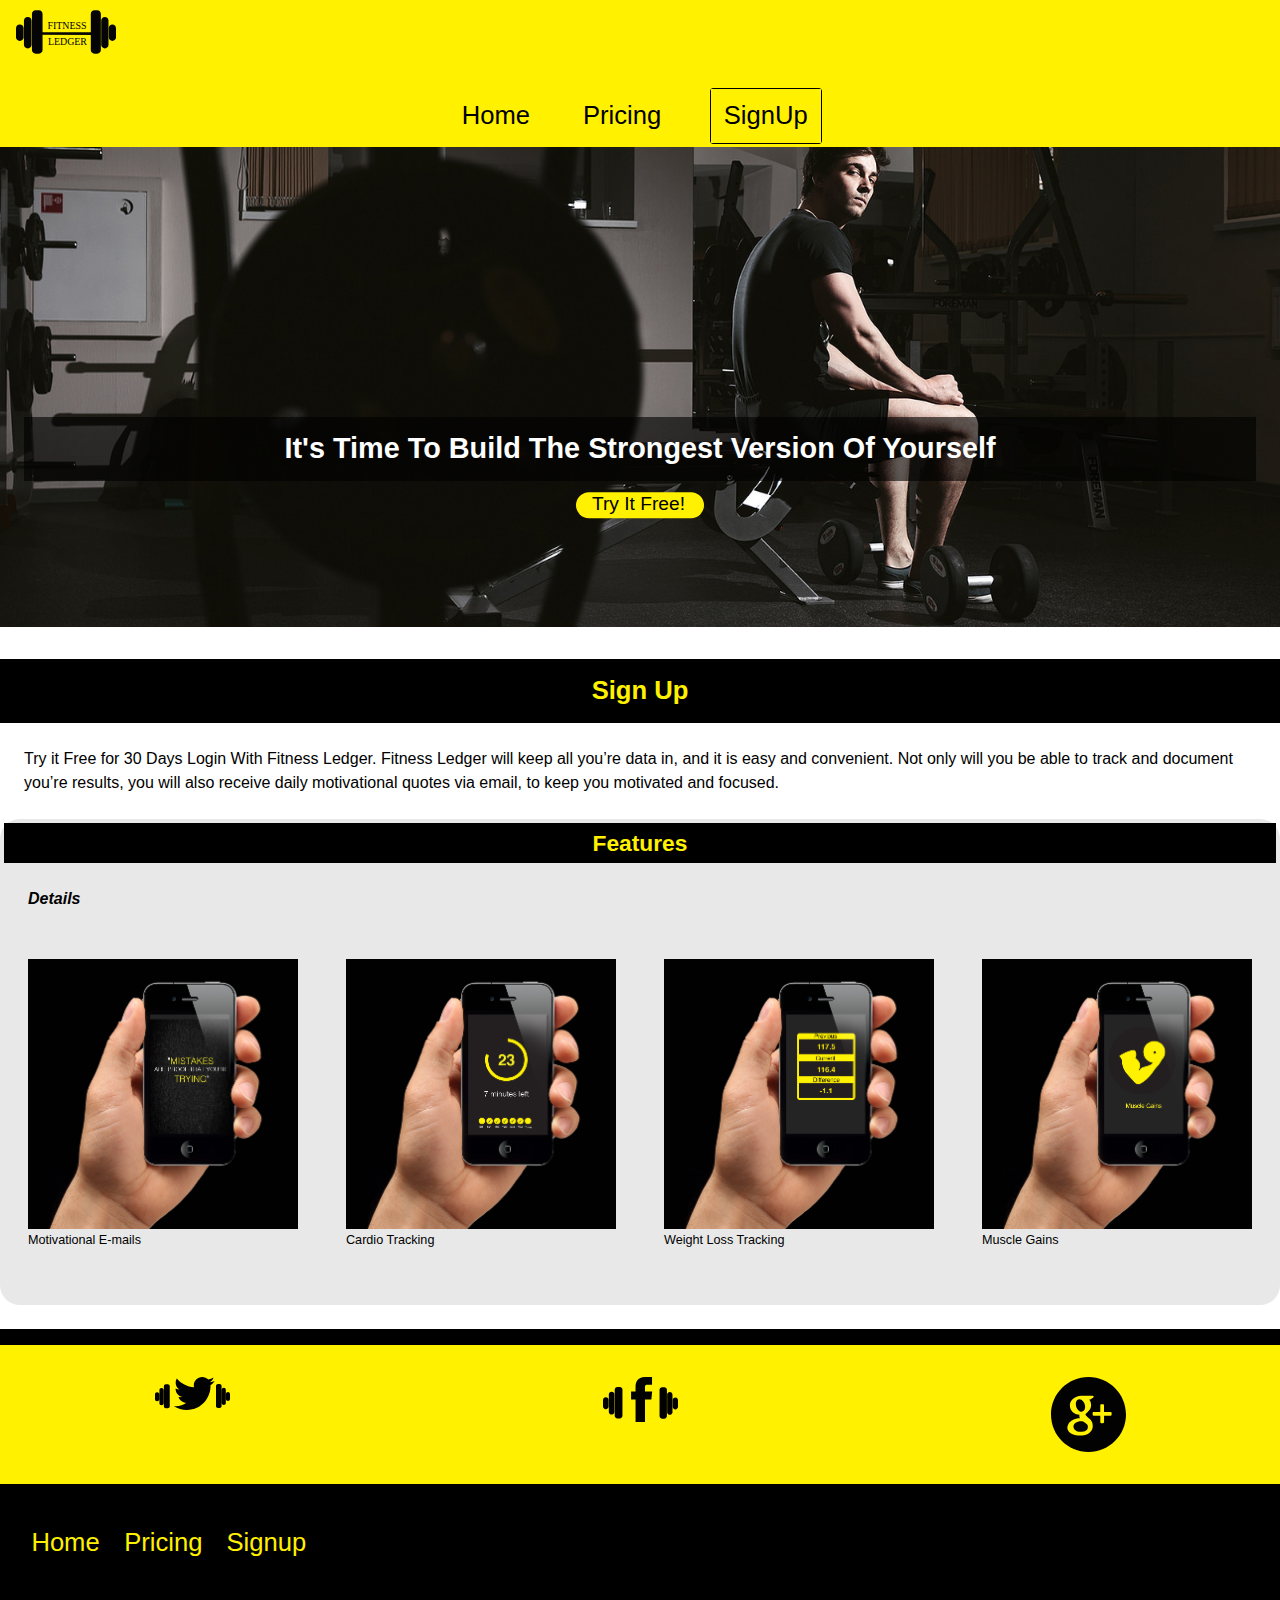
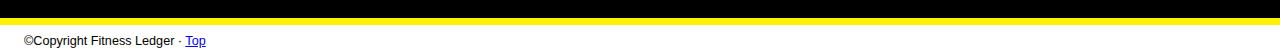
==== commit dc776952: "Added micro element on captions" ====
--- a/index.html
+++ b/index.html
@@ -58,24 +58,24 @@
         <div class="grid detail-shots push">
             <div class="unit unit-xs-1 unit-s-1-3 unit-m-1-4">
                 <img class="img-flex gutter pad-t" src="Images/motivationalquote.png" alt="motivationalquote">
-                <p class="gutter">
+                <p class="gutter micro">
                 Motivational E-mails
                 </p>
             </div>
             
              <div class="unit unit-xs-1 unit-s-1-3 unit-m-1-4">
                  <img class="img-flex gutter pad-t" src="Images/cardio.png" alt="cardio">
-                 <p class="gutter">
+                 <p class="gutter micro">
                      Cardio Tracking
                  </p>
             </div>
             
             <div class="unit unit-xs-1 unit-s-1-3 unit-m-1-4">
-                <img class="img-flex gutter pad-t" src="Images/weightloss.png" alt="weightloss"><p class="gutter">Weight Loss Tracking</p>
+                <img class="img-flex gutter pad-t" src="Images/weightloss.png" alt="weightloss"><p class="gutter micro">Weight Loss Tracking</p>
             </div>
             
             <div class="unit unit-xs-1 unit-s-1 unit-m-1-4">
-                <img class="img-flex gutter pad-t" src="Images/musclegains.png" alt="musclegains"> <p class="gutter">Muscle Gains</p>
+                <img class="img-flex gutter pad-t" src="Images/musclegains.png" alt="musclegains"> <p class="gutter micro ">Muscle Gains</p>
             </div>
         </div>
         </div>
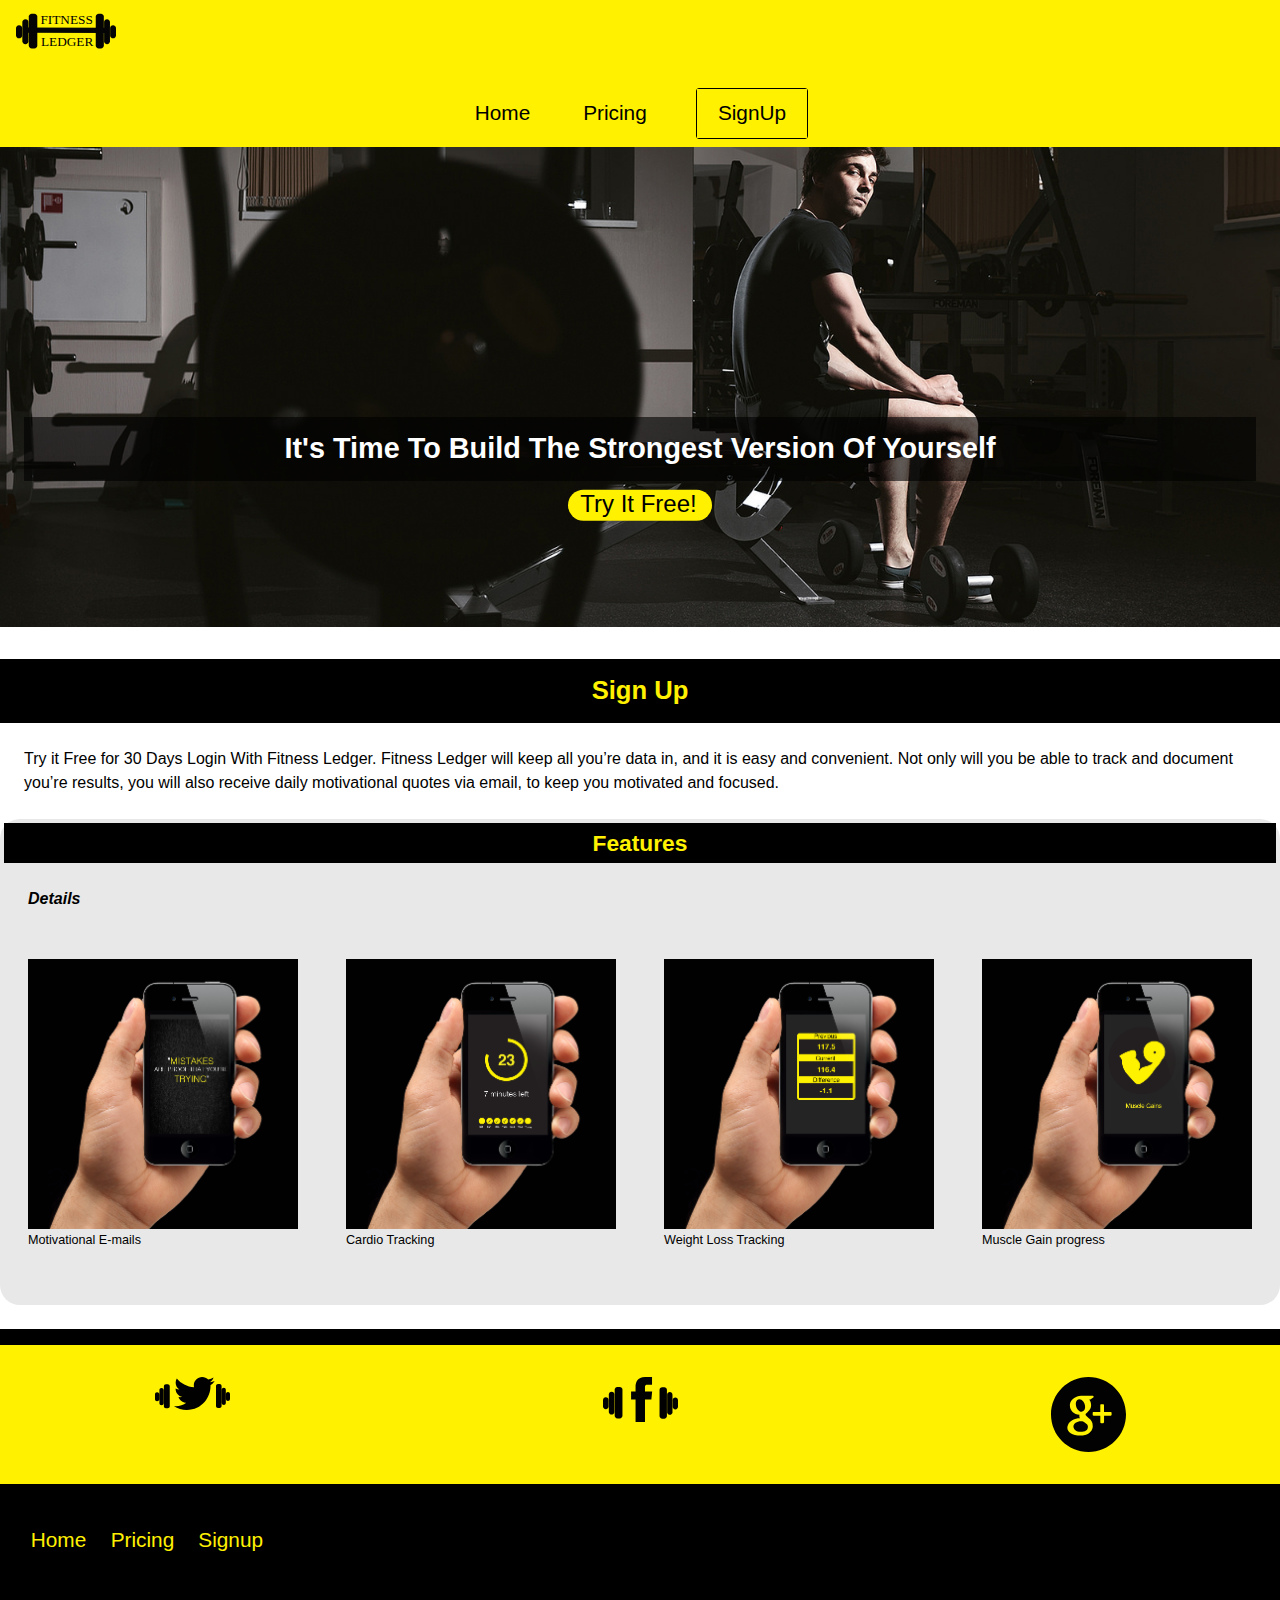
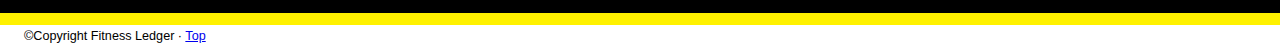
==== commit c96e57d0: "Hover over button" ====
--- a/index.html
+++ b/index.html
@@ -75,7 +75,7 @@
             </div>
             
             <div class="unit unit-xs-1 unit-s-1 unit-m-1-4">
-                <img class="img-flex gutter pad-t" src="Images/musclegains.png" alt="musclegains"> <p class="gutter micro ">Muscle Gains</p>
+                <img class="img-flex gutter pad-t" src="Images/musclegains.png" alt="musclegains"> <p class="gutter micro ">Muscle Gain progress</p>
             </div>
         </div>
         </div>
@@ -85,9 +85,9 @@
    <footer role="contentinfo">
        
     <div class="social-media">
-        <a href="http://www.twitter.com"><img src= "Images/twitter-logo.svg" alt="social-media"></a>
-        <a href= "http://www.facebook.com"><img src= "Images/facebook-logo.svg" alt="social-media"></a>
-        <a href= "http://www.googleplus.com"><img src= "Images/googleplus-logo.svg" alt="social-media"></a>
+        <a href="http://www.twitter.com"><img src= "Images/twitter-logo.svg" alt="twitter"></a>
+        <a href= "http://www.facebook.com"><img src= "Images/facebook-logo.svg" alt="facebook"></a>
+        <a href= "http://www.googleplus.com"><img src= "Images/googleplus-logo.svg" alt="googleplus"></a>
     </div>
        
        <nav id= "nav-bottom" class="nav nav-bottom">
--- a/css/main.css
+++ b/css/main.css
@@ -80,6 +80,7 @@
 header {
     overflow: hidden;
     background-color: #FFF100 ;
+    margin-top: 
 }
 
 .logo {
@@ -117,16 +118,21 @@
 .sign-up-button {
     margin: 0% auto;
     display: block;
-    font-size: 1.2rem;
+    font-size: 1.5rem;
     background-color: #FFF100;
     text-align: center;
     padding: 2px 6px 2px 3px;
-    height: 1.6rem;
-    width: 8rem;
+    height: 1.9rem;
+    width: 9rem;
     color: black;
     border-radius: 24px;
     transform: translateY(-50%)
 }
+
+.sign-up-button:hover {
+    background-color: white;
+}
+
 .send a {
     text-decoration: none;
 }
@@ -229,7 +235,7 @@
 .nav-top a:link,
 .nav-top a:visited {
 	display: block;
-	font-size: 1.6rem;
+	font-size: 1.3rem;
     padding: .875rem 5%;
 	color: #000;
 	text-decoration: none;
@@ -247,7 +253,7 @@
 .nav-bottom a:link,
 .nav-bottom a:visited {
 	display: block;
-	font-size: 1.6rem;
+	font-size: 1.3rem;
     padding: .875rem 5%;
 	color: #fff100;
 	text-decoration: none;
@@ -397,6 +403,7 @@
 }
 
 @media only screen and (min-width: 38em){
+    
     .logo {
         float:left;
 }
@@ -405,32 +412,31 @@
         display: inline-block;
     }
     
-label {
+    label {
     display: block;
 }
-
-input+label {
+    
+    input+label {
     display: inline-block;
 }
-
-
-button:active {
+    
+    button:active {
     border-color: #FFF100;
 }
-
-.field {
+    
+    .field {
     font-size: 1.5em;
     padding: 0.5em;
     border-radius: 4px;
     border: 1px solid #666;
     background-color: #e2e2e2;
 }
-
-.field:focus {
+    
+    .field:focus {
     background-color: #FFF100;
     color: #fff;
     outline: 3px solid #000;
-}
+}  
 }
 
 body {
@@ -470,10 +476,12 @@
   -webkit-box-shadow: 0 1px 2px rgba(0, 0, 0, 0.1);
   box-shadow: 0 1px 2px rgba(0, 0, 0, 0.1);
 }
+
 .plan:first-child {
   border-top-left-radius: 7px;
   border-bottom-left-radius: 7px;
 }
+
 .plan:last-child {
   border-width: 2px;
   border-top-right-radius: 7px;
@@ -534,6 +542,7 @@
   border-bottom-color: black;
   border-radius: 3px;
 }
+
 .plan-button:active {
   color: rgba(255, 255, 255, 0.95);
   background: black;
@@ -546,9 +555,11 @@
   border-width: 2px;
   border-radius: 7px;
 }
+
 .plan-tall > .plan-title {
   font-size: 18px;
 }
+
 .plan-tall > .plan-price {
   width: 100px;
   height: 100px;
@@ -556,18 +567,19 @@
   font-size: 21px;
   border-radius: 50px;
 }
+
 .plan-tall > .plan-features {
   font-size: 13px;
 }
+
 .plan-tall > .plan-button {
   padding: 0 16px;
   line-height: 32px;
 }
+
 .plan-tall + .plan {
   border-left: 0;
 }
-
-/* ----------------- Sign Up Page --------------- */
 
 .form-wrapper {
     width: 100%;
@@ -584,4 +596,13 @@
 
 .item-containers {
     margin-bottom: .75em;   
+}
+
+#popup {
+    width: 5rem;
+    height: 3rem;
+}
+
+#popup:hover {
+    background-color: #FFF100;
 }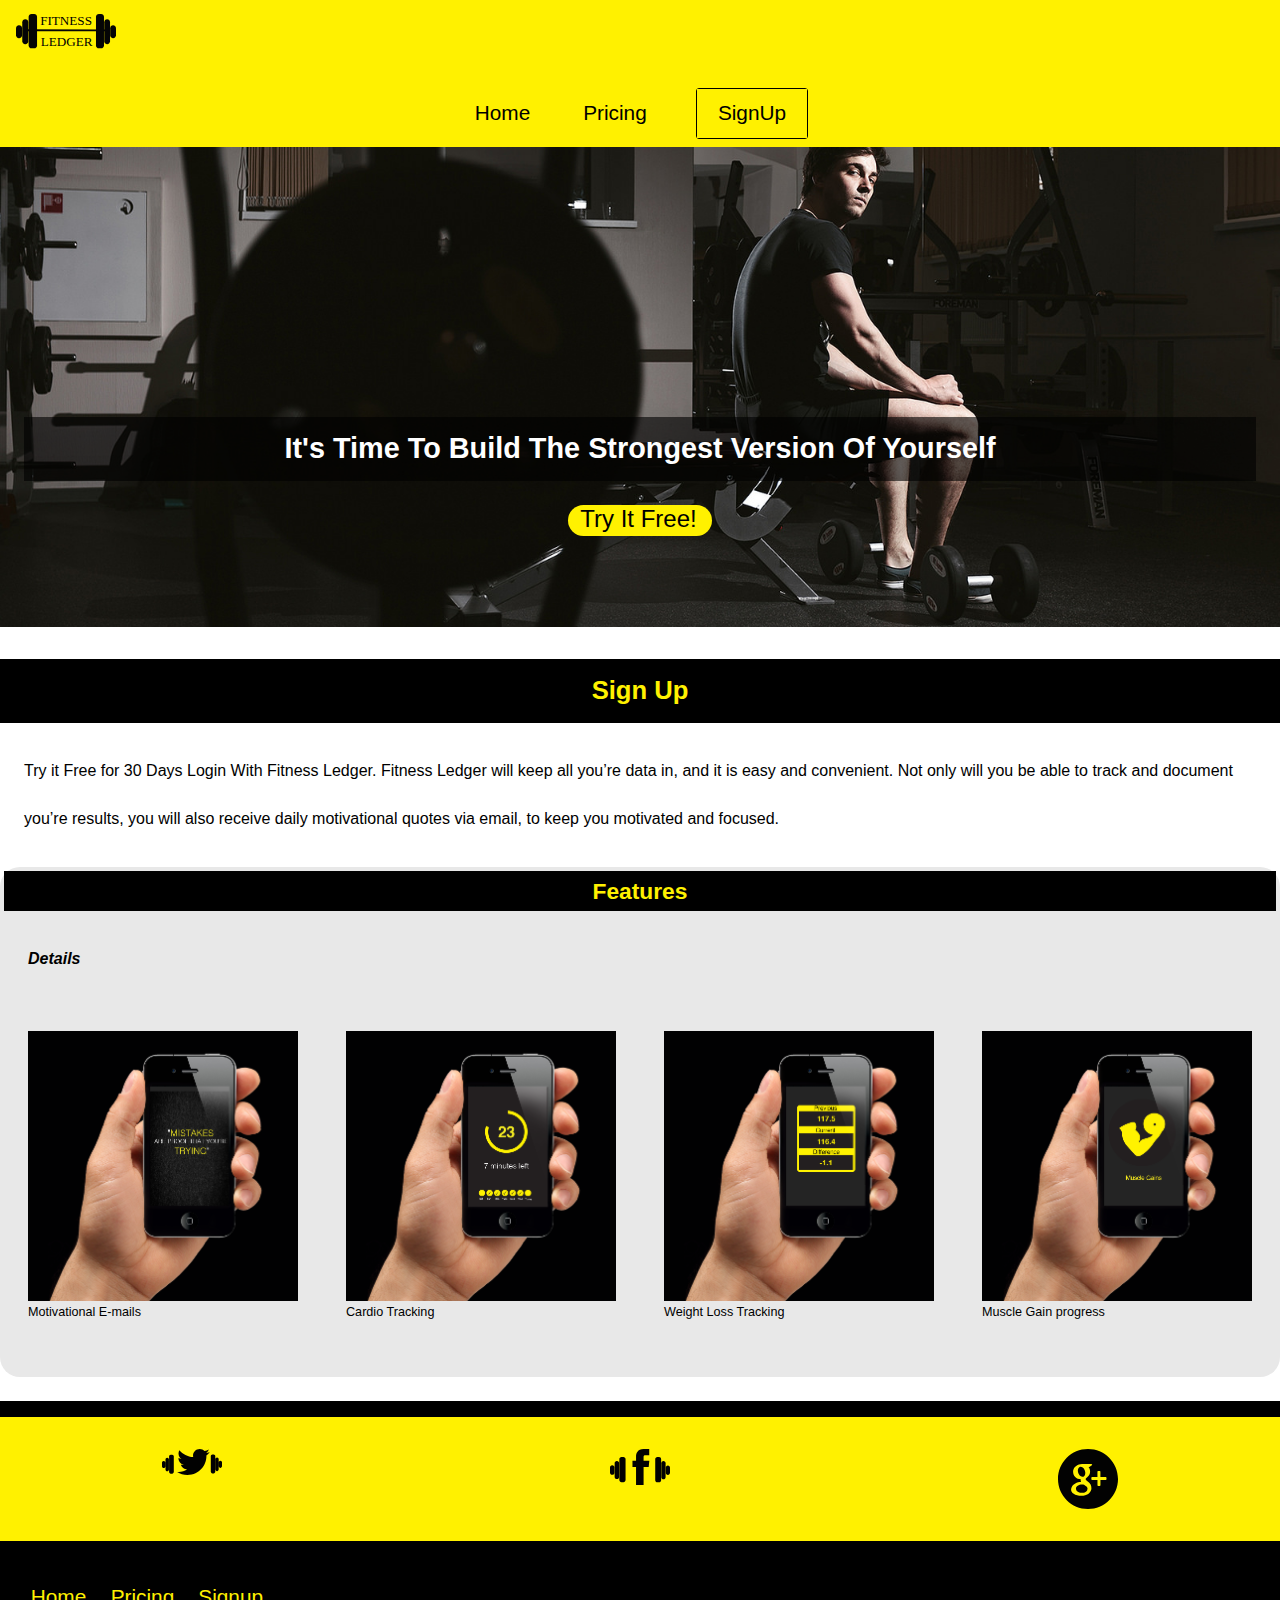
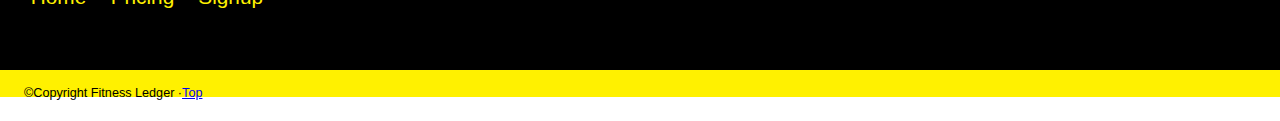
==== commit b4ef201b: "Fixed indentation on css and added image" ====
--- a/index.html
+++ b/index.html
@@ -100,7 +100,7 @@
              
          </nav>
              
-        <p class="micro copyright gutter">©Copyright Fitness Ledger · <a href="#top">Top</a></p>
+        <p class="micro copyright gutter">©Copyright Fitness Ledger ·<a href="#top">Top</a></p>
        </footer>
         
          <script src="js/toggle.js"></script>
--- a/css/main.css
+++ b/css/main.css
@@ -127,10 +127,36 @@
     color: black;
     border-radius: 24px;
     transform: translateY(-50%)
+    -webkit-transition: all 0.3s ease-in-out;
+    -moz-transition: all 0.3s ease-in-out;
+    transition: all 0.3s ease-in-out;
 }
 
 .sign-up-button:hover {
-    background-color: white;
+    background-color: black;
+    color: #FFF100;
+    border-color: #FFF100;
+}
+
+.submit-button {
+    margin: 0% auto;
+    display: inline-block;
+    font-size: 1.2rem;
+    background-color: #FFF100;
+    padding: 6px 6px 6px 6px;
+    height: 2rem;
+    width: 4.5rem;
+    color: black;
+    border-radius: 24px;
+    transform: translateY(-50%)
+    -webkit-transition: all 0.3s ease-in-out;
+    -moz-transition: all 0.3s ease-in-out;
+    transition: all 0.3s ease-in-out;
+}
+
+.submit-button:hover {
+    background-color: black;
+    color: white;
 }
 
 .send a {
@@ -138,7 +164,7 @@
 }
 
 p {
-    line-height: 1.5rem;
+    line-height: 3rem;
     margin: 0 0 1.5rem;
     font-size: 1rem;
 }
@@ -150,7 +176,7 @@
 }
 
 h1 { 
-     background-color:  rgba(0, 0, 0, 0.6);
+    background-color:  rgba(0, 0, 0, 0.6);
     font-size: 1.5rem;
     margin: 2rem 20%;
     color: white; 
@@ -302,8 +328,15 @@
     text-align: center;
 }
 
+.thanks-banner {
+    background: url("../images/thanks.background.jpg");
+    background-size: cover;
+    padding: 5em 0;
+    margin: -1.5rem 0;
+}
+
 .social-media img {
-    width: 75px;
+    width: 60px;
     margin: 0 auto;
 }
 
@@ -413,172 +446,180 @@
     }
     
     label {
-    display: block;
+        display: block;
 }
     
     input+label {
-    display: inline-block;
+        display: inline-block;
 }
     
     button:active {
-    border-color: #FFF100;
+        border-color: #FFF100;
 }
     
     .field {
-    font-size: 1.5em;
-    padding: 0.5em;
-    border-radius: 4px;
-    border: 1px solid #666;
-    background-color: #e2e2e2;
+        font-size: 1.5em;
+        padding: 0.5em;
+        border-radius: 4px;
+        border: 1px solid #666;
+        background-color: #e2e2e2;
 }
     
     .field:focus {
-    background-color: #FFF100;
-    color: #fff;
-    outline: 3px solid #000;
+        background-color: #FFF100;
+        color: #fff;
+        outline: 3px solid #000;
 }  
 }
 
 body {
-  line-height: 1;
+    line-height: 1;
 }
 
 ol, ul {
-  list-style: none;
+    list-style: none;
 }
 
 blockquote, q {
-  quotes: none;
+    quotes: none;
 }
 
 blockquote:before, blockquote:after,
 q:before, q:after {
-  content: '';
-  content: none;
+    content: '';
+    content: none;
 }
 
 table {
-  border-collapse: collapse;
-  border-spacing: 0;
+    border-collapse: collapse;
+    border-spacing: 0;
 }
 
 .plan {
-  margin: 10px 0;
-  padding: 20px;
-  text-align: center;
-  background: #FFF100;
-  background-clip: padding-box;
-  border: solid black;
-  border-width: 2px 0 2px 2px;
-  -webkit-box-sizing: border-box;
-  -moz-box-sizing: border-box;
-  box-sizing: border-box;
-  -webkit-box-shadow: 0 1px 2px rgba(0, 0, 0, 0.1);
-  box-shadow: 0 1px 2px rgba(0, 0, 0, 0.1);
+    margin: 10px 0;
+    padding: 20px;
+    text-align: center;
+    background: #FFF100;
+    background-clip: padding-box;
+    border: solid black;
+    border-width: 2px 0 2px 2px;
+    -webkit-box-sizing: border-box;
+    -moz-box-sizing: border-box;
+    box-sizing: border-box;
+    -webkit-box-shadow: 0 1px 2px rgba(0, 0, 0, 0.1);
+    box-shadow: 0 1px 2px rgba(0, 0, 0, 0.1);
 }
 
 .plan:first-child {
-  border-top-left-radius: 7px;
-  border-bottom-left-radius: 7px;
+    border-top-left-radius: 7px;
+    border-bottom-left-radius: 7px;
 }
 
 .plan:last-child {
-  border-width: 2px;
-  border-top-right-radius: 7px;
-  border-bottom-right-radius: 7px;
+    border-width: 2px;
+    border-top-right-radius: 7px;
+    border-bottom-right-radius: 7px;
 }
 
 .plan-title {
-  position: relative;
-  margin: -20px -10px 20px;
-  padding: 20px;
-  line-height: 1;
-  font-size: 16px;
-  font-weight: bold;
-  color: #FFF100;
+    position: relative;
+    margin: -20px -10px 20px;
+    padding: 20px;
+    line-height: 1;
+    font-size: 16px;
+    font-weight: bold;
+    color: #FFF100;
 }
 
 .plan-price {
-  margin: 0 auto 20px;
-  width: 90px;
-  height: 90px;
-  line-height: 90px;
-  font-size: 19px;
-  font-weight: bold;
-  color: #FFF100;
-  background: black;
-  border-radius: 45px;
-}
+    margin: 0 auto 20px;
+    width: 90px;
+    height: 90px;
+    line-height: 90px;
+    font-size: 19px;
+    font-weight: bold;
+    color: #FFF100;
+    background: black;
+    border-radius: 45px;
+}
+
 .plan-price > span {
-  font-size: 12px;
-  font-weight: normal;
-  color: white;
+    font-size: 12px;
+    font-weight: normal;
+    color: white;
 }
 
 .plan-features {
-  margin-bottom: 20px;
-  line-height: 2;
-  font-size: 12px;
-  color: grey;
-  text-align: center;
-}
+    margin-bottom: 20px;
+    line-height: 2;
+    font-size: 12px;
+    color: grey;
+    text-align: center;
+}
+
 .plan-features > li > strong {
-  font-weight: bold;
-  color: black;
+    font-weight: bold;
+    color: black;
 }
 
 .plan-button {
-  display: inline-block;
-  vertical-align: top;
-  padding: 0 15px;
-  line-height: 30px;
-  font-weight: bold;
-  color: #FFF100;
-  text-transform: uppercase;
-  text-decoration: none;
-  text-shadow: 0 1px 1px rgba(0, 0, 0, 0.7);
-  background: black;
-  border: 1px solid #222;
-  border-bottom-color: black;
-  border-radius: 3px;
+    display: inline-block;
+    vertical-align: top;
+    padding: 0 15px;
+    line-height: 30px;
+    font-weight: bold;
+    color: #FFF100;
+    text-transform: uppercase;
+    text-decoration: none;
+    text-shadow: 0 1px 1px rgba(0, 0, 0, 0.7);
+    background: black;
+    border: 1px solid #222;
+    border-bottom-color: black;
+    border-radius: 3px;
+}
+
+.plan-button:hover {
+    background-color: black;
+    color: #FFF100;
+    border-color: #FFF100;
 }
 
 .plan-button:active {
-  color: rgba(255, 255, 255, 0.95);
-  background: black;
-  border-color: black #222 #222;
+    color: rgba(255, 255, 255, 0.95);
+    background: black;
+    border-color: black #222 #222;
 }
 
 .plan-tall {
-  margin: 0;
-  background-color: #FFF100;
-  border-width: 2px;
-  border-radius: 7px;
+    margin: 0;
+    background-color: #FFF100;
+    border-width: 2px;
+    border-radius: 7px;
 }
 
 .plan-tall > .plan-title {
-  font-size: 18px;
+    font-size: 18px;
 }
 
 .plan-tall > .plan-price {
-  width: 100px;
-  height: 100px;
-  line-height: 100px;
-  font-size: 21px;
-  border-radius: 50px;
+    width: 100px;
+    height: 100px;
+    line-height: 100px;
+    font-size: 21px;
+    border-radius: 50px;
 }
 
 .plan-tall > .plan-features {
-  font-size: 13px;
+    font-size: 13px;
 }
 
 .plan-tall > .plan-button {
-  padding: 0 16px;
-  line-height: 32px;
+    padding: 0 16px;
+    line-height: 32px;
 }
 
 .plan-tall + .plan {
-  border-left: 0;
+    border-left: 0;
 }
 
 .form-wrapper {
@@ -587,7 +628,7 @@
 }
 
 .radio-toggle {
- margin-left: 1.5em;   
+    margin-left: 1.5em;   
 }
 
 .form-item {
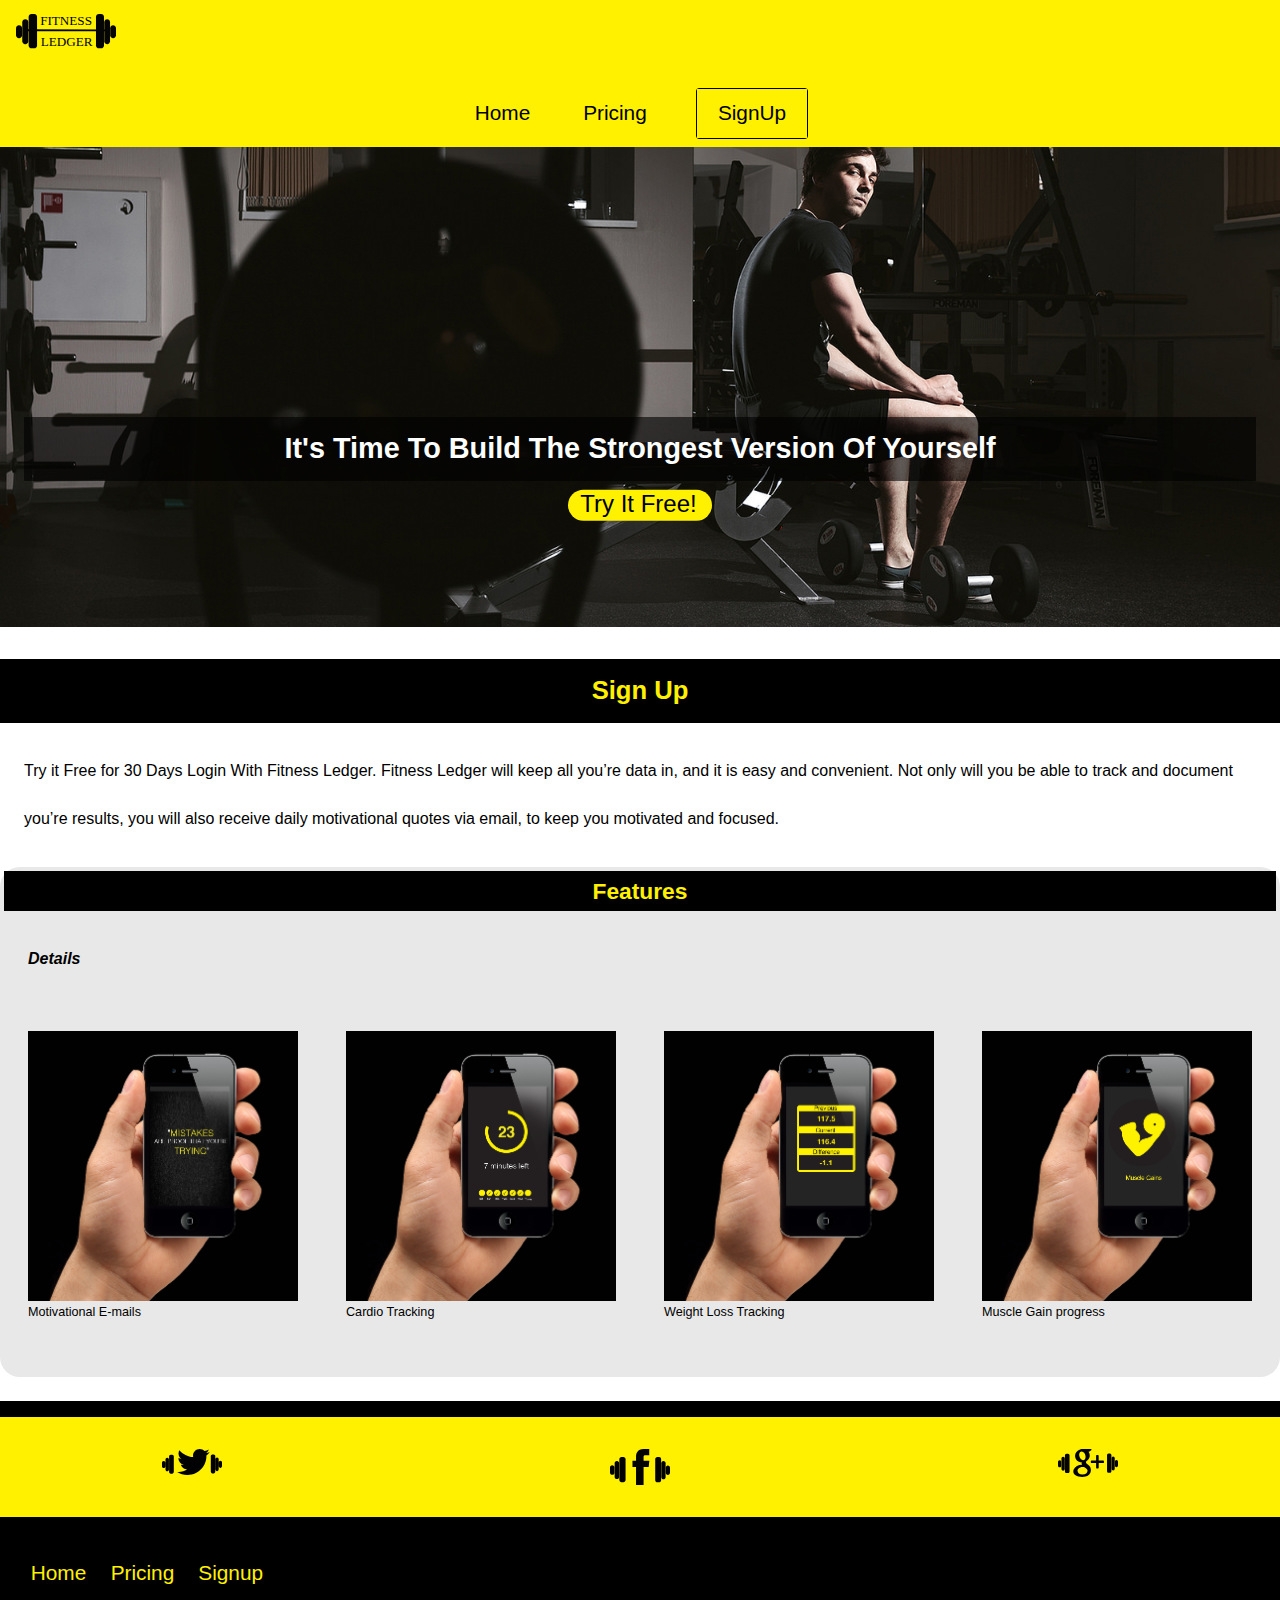
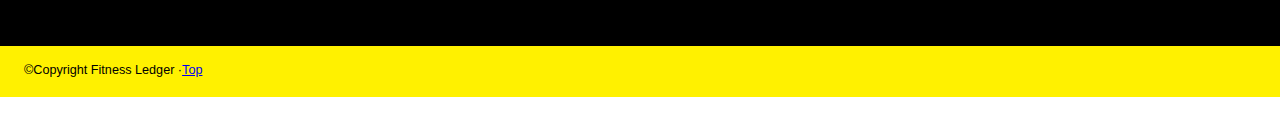
==== commit 216e9dd5: "fixed the capital i on images" ====
--- a/index.html
+++ b/index.html
@@ -18,7 +18,7 @@
     
      <header role="banner" id="top"> 
          <a href="index.html">
-            <img src= "Images/logo.svg" alt="fitness ledgerlogo" class="logo">
+            <img src= "images/logo.svg" alt="fitness ledgerlogo" class="logo">
          </a>
              
           <a href="#nav" id="nav" class="nav-btn">Navigate</a> 
@@ -57,25 +57,25 @@
     
         <div class="grid detail-shots push">
             <div class="unit unit-xs-1 unit-s-1-3 unit-m-1-4">
-                <img class="img-flex gutter pad-t" src="Images/motivationalquote.png" alt="motivationalquote">
+                <img class="img-flex gutter pad-t" src="images/motivationalquote.png" alt="motivationalquote">
                 <p class="gutter micro">
                 Motivational E-mails
                 </p>
             </div>
             
              <div class="unit unit-xs-1 unit-s-1-3 unit-m-1-4">
-                 <img class="img-flex gutter pad-t" src="Images/cardio.png" alt="cardio">
+                 <img class="img-flex gutter pad-t" src="images/cardio.png" alt="cardio">
                  <p class="gutter micro">
                      Cardio Tracking
                  </p>
             </div>
             
             <div class="unit unit-xs-1 unit-s-1-3 unit-m-1-4">
-                <img class="img-flex gutter pad-t" src="Images/weightloss.png" alt="weightloss"><p class="gutter micro">Weight Loss Tracking</p>
+                <img class="img-flex gutter pad-t" src="images/weightloss.png" alt="weightloss"><p class="gutter micro">Weight Loss Tracking</p>
             </div>
             
             <div class="unit unit-xs-1 unit-s-1 unit-m-1-4">
-                <img class="img-flex gutter pad-t" src="Images/musclegains.png" alt="musclegains"> <p class="gutter micro ">Muscle Gain progress</p>
+                <img class="img-flex gutter pad-t" src="images/musclegains.png" alt="musclegains"> <p class="gutter micro ">Muscle Gain progress</p>
             </div>
         </div>
         </div>
@@ -85,9 +85,9 @@
    <footer role="contentinfo">
        
     <div class="social-media">
-        <a href="http://www.twitter.com"><img src= "Images/twitter-logo.svg" alt="twitter"></a>
-        <a href= "http://www.facebook.com"><img src= "Images/facebook-logo.svg" alt="facebook"></a>
-        <a href= "http://www.googleplus.com"><img src= "Images/googleplus-logo.svg" alt="googleplus"></a>
+        <a href="http://www.twitter.com"><img src= "images/twitter-logo.svg" alt="twitter"></a>
+        <a href= "http://www.facebook.com"><img src= "images/facebook-logo.svg" alt="facebook"></a>
+        <a href= "http://www.googleplus.com"><img src= "images/googleplus-logo.svg" alt="googleplus"></a>
     </div>
        
        <nav id= "nav-bottom" class="nav nav-bottom">
--- a/css/main.css
+++ b/css/main.css
@@ -33,7 +33,6 @@
 
 .line-height {
     line-height: 1rem;
-
 }
 
 .homepage {
@@ -80,7 +79,6 @@
 header {
     overflow: hidden;
     background-color: #FFF100 ;
-    margin-top: 
 }
 
 .logo {
@@ -102,7 +100,7 @@
     padding-top: 0;
     margin: 0;
     overflow: hidden;
-    background-image: url(../Images/banner.jpg);
+    background-image: url(../images/banner.jpg);
     position: relative;
     height: 30em;
     background-size: cover;
@@ -111,7 +109,7 @@
 
 .banner-title {
     text-align: center;
-    text-color: white;
+    color: white;
     margin-top: 20%;
 }
 
@@ -126,7 +124,7 @@
     width: 9rem;
     color: black;
     border-radius: 24px;
-    transform: translateY(-50%)
+    transform: translateY(-50%);
     -webkit-transition: all 0.3s ease-in-out;
     -moz-transition: all 0.3s ease-in-out;
     transition: all 0.3s ease-in-out;
@@ -148,7 +146,7 @@
     width: 4.5rem;
     color: black;
     border-radius: 24px;
-    transform: translateY(-50%)
+    transform: translateY(-50%);
     -webkit-transition: all 0.3s ease-in-out;
     -moz-transition: all 0.3s ease-in-out;
     transition: all 0.3s ease-in-out;
